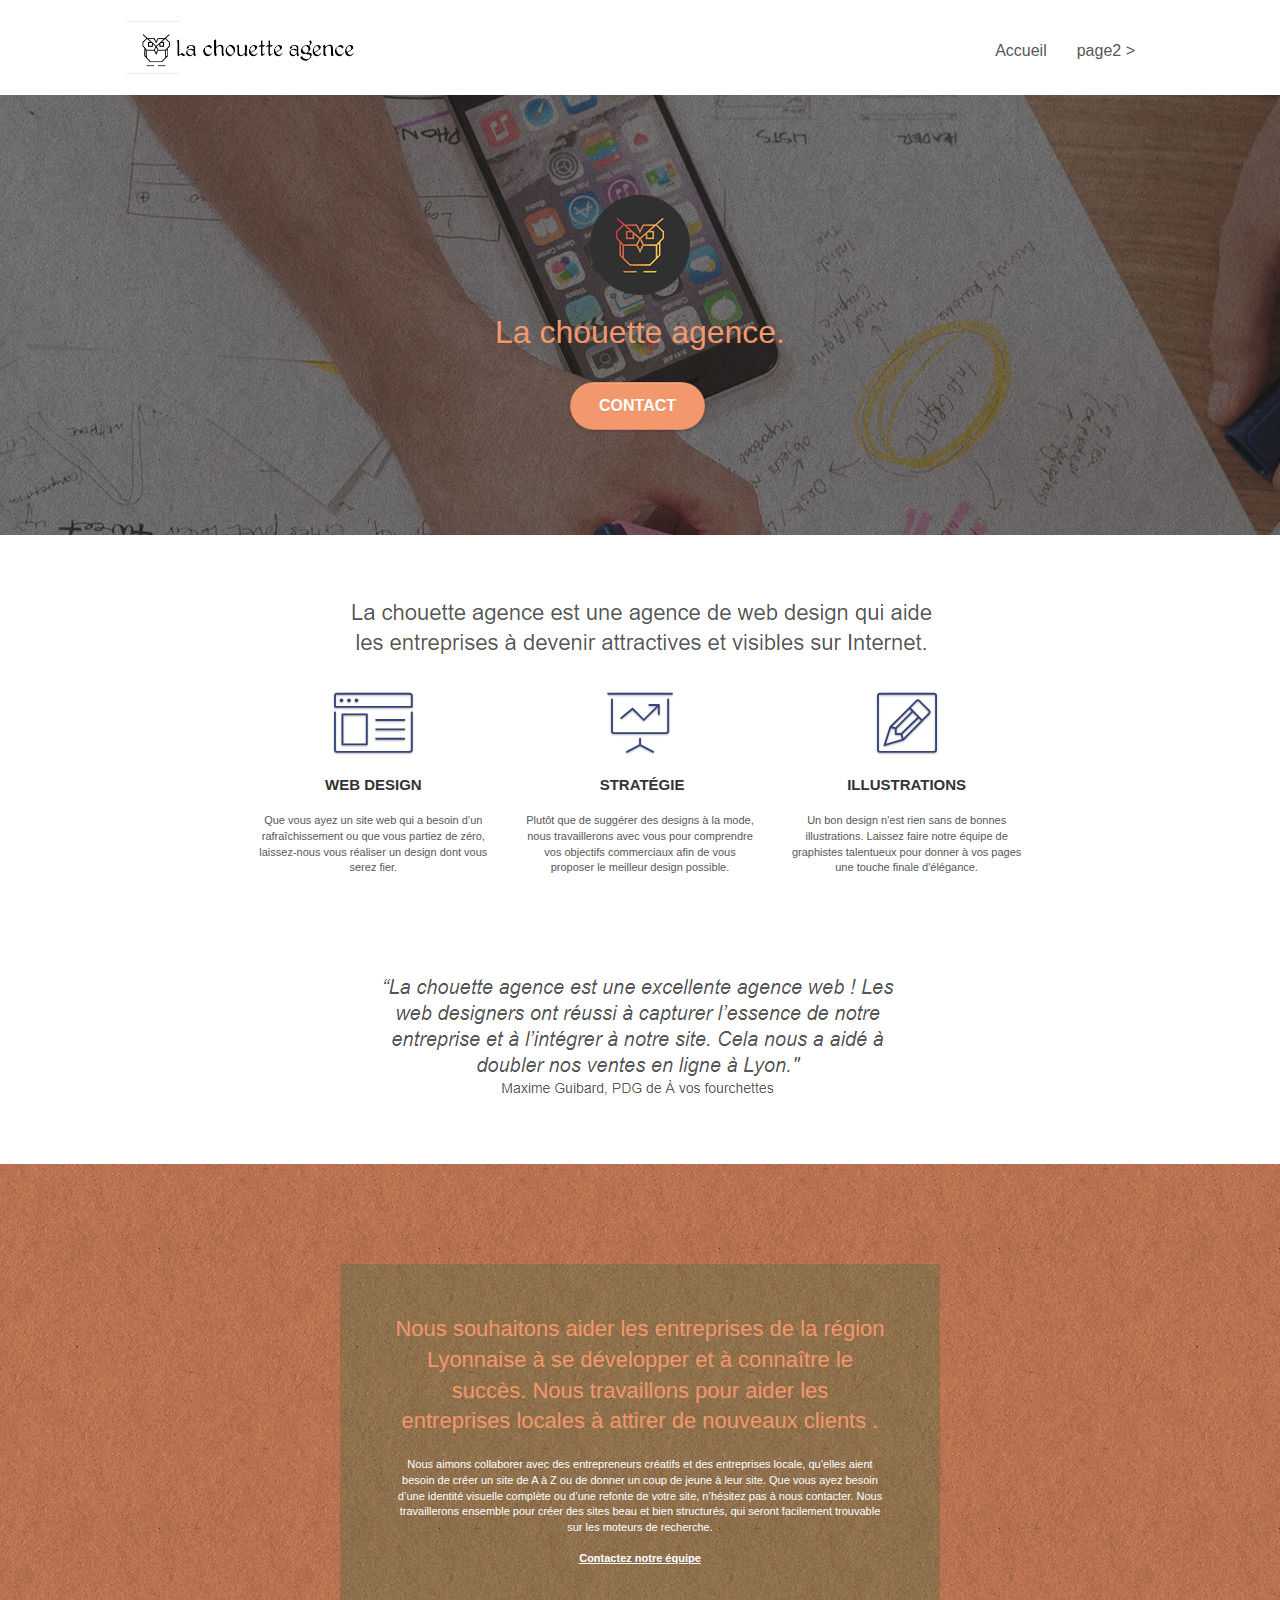
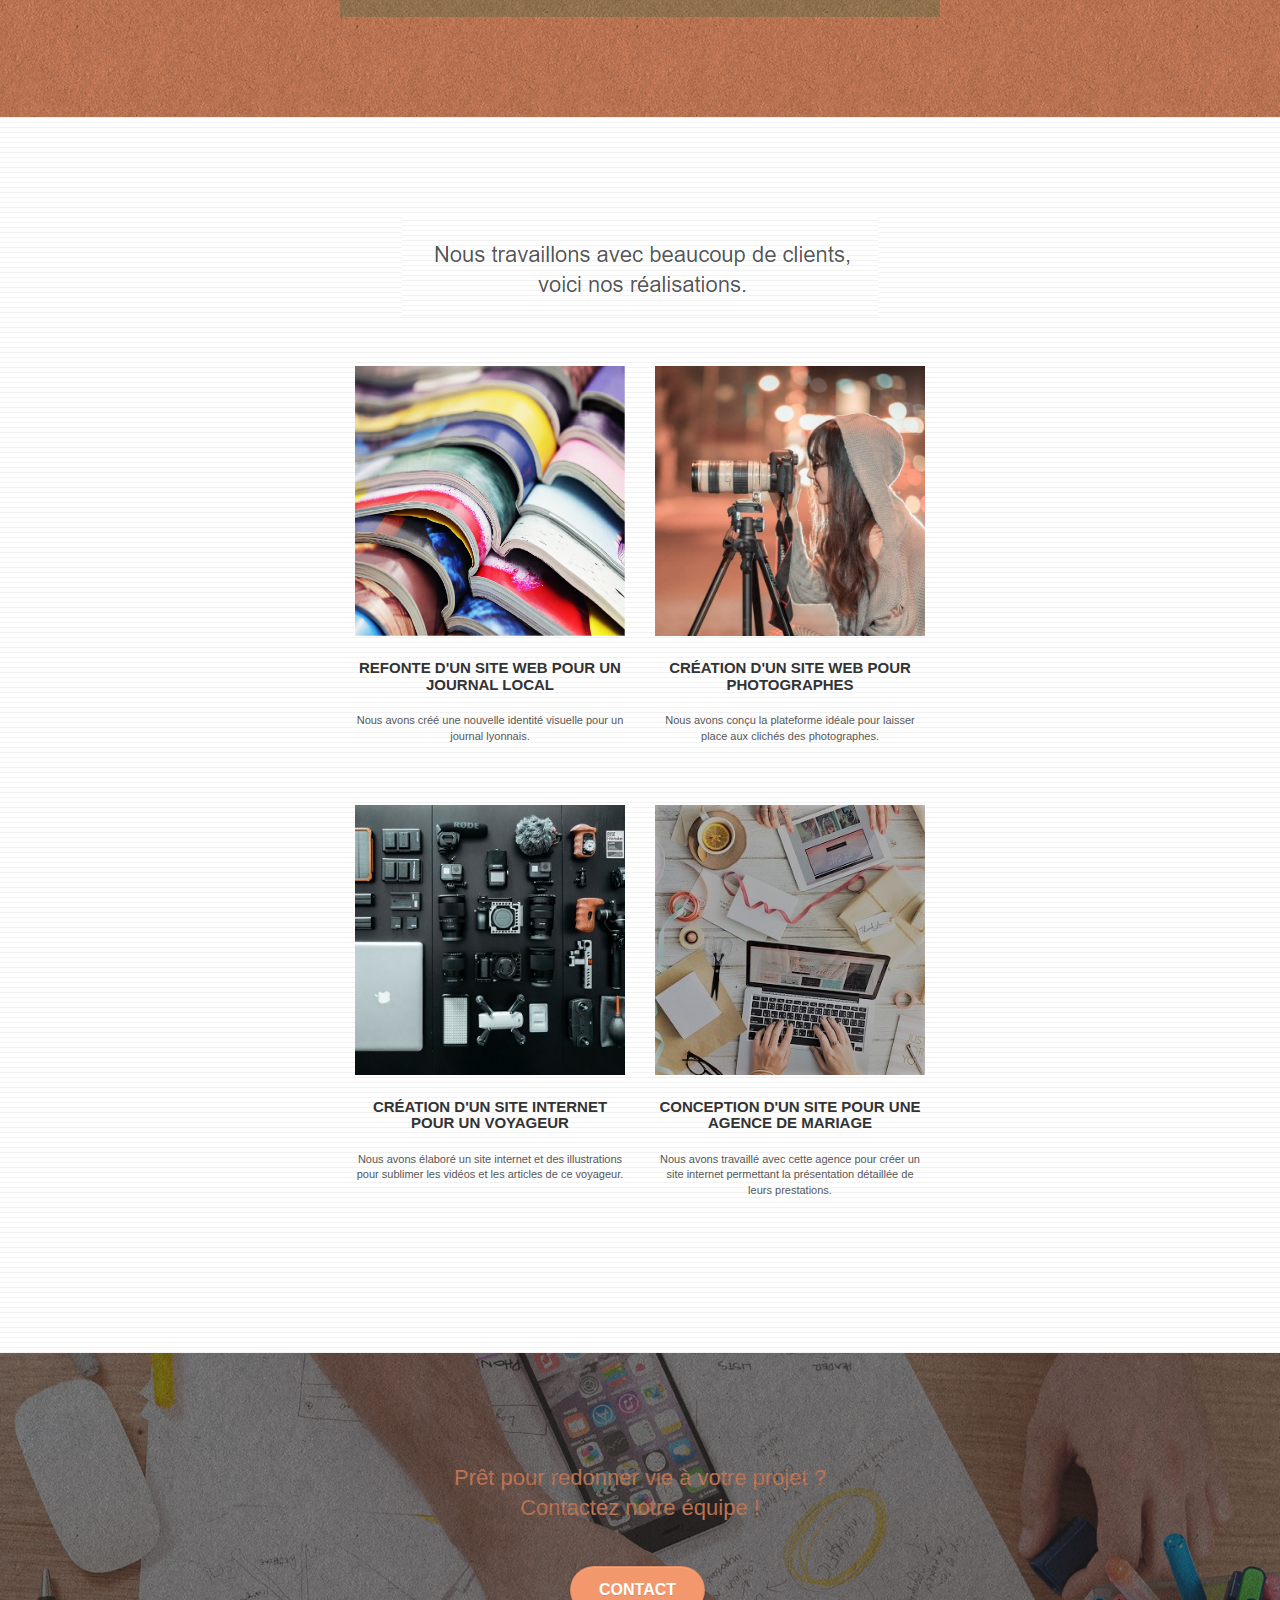
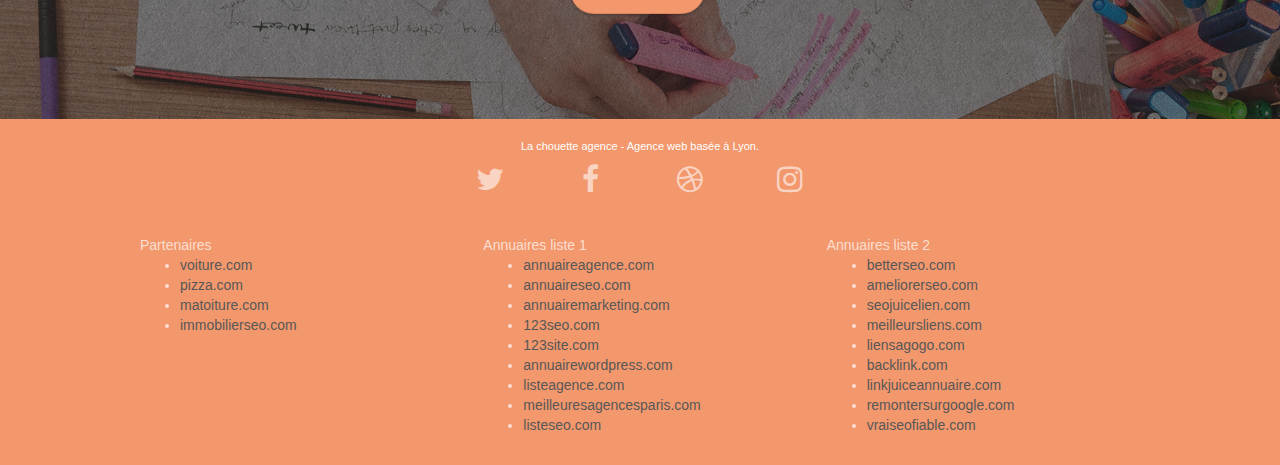
==== index.html @ 4c559cbc "ajout fichiers originaux site" ====
<!doctype html>
<html lang="Default">
<head>
    <meta charset="utf-8">
    <meta name="keywords" content="seo, google, site web, site internet, agence design paris, agence design, agence design,agence design,agence design,agence design,agence design,agence design,agence design,agence design">
    <meta name="description" content="">
    <meta name="viewport" content="width=device-width, initial-scale=1.0, viewport-fit=cover">
    <link rel="shortcut icon" type="image/png" href="favicon.jpg">
    
	<link rel="stylesheet" type="text/css" href="./css/bootstrap.css">
	<link rel="stylesheet" type="text/css" href="style.css">
	<link rel="stylesheet" type="text/css" href="./css/font-awesome.css">
	<link rel="stylesheet" type="text/css" href="./css/et-line.css">
	
    
	<script src="./js/jquery-2.1.0.js"></script>
	<script src="./js/bootstrap.js"></script>
	<script src="./js/blocs.js"></script>
	<script src="./js/jquery.touchSwipe.js" defer></script>
	<script src="./js/gmaps.js"></script>

    <title>.</title>

    
<!-- Analytics -->
 
<!-- Analytics END -->
    
</head>
<body>
<!-- Principal conteneur -->
<div class="page-container">
    
<!-- bloc-0 -->
<div class="bloc bgc-white l-bloc " id="bloc-0">
	<div class="container bloc-sm">

		<nav class="navbar row">
			<div class="navbar-header">
				<div class="keywords" style="color:#cccccc;font-size:1px;">Agence web à paris, stratégie web, web design, illustrations, design de site web, site web, web, internet, site internet, site</div>
				<a class="navbar-brand" href="index.html"><img src="img/la-chouette-agence.png" alt="paris web design logo agence web meilleure agence" height="40" /></a>
				<div class="keywords" style="color:#cccccc;font-size:1px;">Agence web à paris, stratégie web, web design, illustrations, design de site web, site web, web, internet, site internet, site</div>
				<button id="nav-toggle" type="button" class="ui-navbar-toggle navbar-toggle" data-toggle="collapse" data-target=".navbar-1">
					<span class="sr-only">Toggle navigation</span><span class="icon-bar"></span><span class="icon-bar"></span><span class="icon-bar"></span>
				</button>
			</div>
			<div class="collapse navbar-collapse navbar-1 special-dropdown-nav">
				<ul class="site-navigation nav navbar-nav">
					<li>
						<a href="index.html">Accueil</a>
					</li>
					<li>
					</li>
					<li>
						<a href="page2.html">page2 &gt;</a>
					</li>
				</ul>
			</div>
		</nav>
	</div>
</div>
<!-- bloc-0 END -->

<!-- bloc-1-presentation -->
<div class="bloc bgc-dark-slate-blue bg-banniere d-bloc bg-t-edge bloc-bg-texture texture-paper b-parallax" id="bloc-1-hero">
	<div class="container bloc-lg">
		<div class="row tight-width-whitespace">
			<div class="col-sm-12">
				<img src="img/logo.png" class="center-block image-resize-mode" width="100" alt="La chouette agence, agence web paris, création logo paris" />
				<h1 class="text-center hero-bloc-text tc-white ">
					La chouette agence.
				</h1>
				<div class="text-center">
					<a href="page2.html" class="btn btn-lg btn-clean btn-rd cta-hero btn-atomic-tangerine" id="cta-hero">Contact</a>
				</div>
			</div>
		</div>
	</div>
</div>
<!-- bloc-1-presentation END -->

<!-- bloc-2-services -->
<div class="bloc bgc-white l-bloc" id="bloc-2-services">
	<div class="container bloc-md">
		<div class="row">
			<div class="col-sm-12 text-center">
				<img alt="agence web, agence web paris, web design paris, stratégie web" src="img/title.png" />
			</div>
		</div>
		<div class="row voffset-lg med-width-whitespace">
			<div class="col-sm-4">
				<div class="text-center">
					<span class="et-icon-browser sm-shadow icon-dark-slate-blue icons icon-lg"></span>
				</div>
				<h3 class="mg-md text-center">
					Web design
				</h3>
				<p class="text-center ">
					Que vous ayez un site web qui a besoin d&rsquo;un rafraîchissement ou que vous partiez de zéro, laissez-nous vous réaliser un design dont vous serez fier.
				</p>
			</div>
			<div class="col-sm-4">
				<div class="text-center">
					<span class="et-icon-presentation sm-shadow icon-dark-slate-blue icons icon-lg"></span>
				</div>
				<h3 class="mg-md text-center">
					&nbsp;Stratégie
				</h3>
				<p class="text-center ">
					Plutôt que de suggérer des designs à la mode, nous travaillerons avec vous pour comprendre vos objectifs commerciaux afin de vous proposer le meilleur design possible.<br>
				</p>
			</div>
			<div class="col-sm-4">
				<div class="text-center">
					<span class="et-icon-edit sm-shadow icon-dark-slate-blue icons icon-lg"></span>
				</div>
				<h3 class="mg-md text-center">
					Illustrations
				</h3>
				<p class="text-center ">
					Un bon design n'est rien sans de bonnes illustrations. Laissez faire notre équipe de graphistes talentueux pour donner à vos pages une touche finale d'élégance.
				</p>
			</div>
		</div>
		<div class="row voffset-lg voffset">
			<div class="col-xs-12 col-md-8 col-md-offset-2 text-center">
				<img alt="agence web, agence web paris, web design paris, stratégie web" src="img/citation.png" />

			</div>
		</div>
	</div>
</div>
<!-- bloc-2-services END -->

<!-- bloc-3-what-i-do -->
<div class="bloc tc-white bgc-atomic-tangerine bg-presentation d-bloc bloc-bg-texture texture-paper b-parallax" id="bloc-3-what-i-do">
	<div class="container bloc-lg">
		<div class="row tight-width-whitespace black-background">
			<div class="col-sm-12">
				<h2 class="mg-md text-center tc-white">
					Nous souhaitons aider les entreprises de la région Lyonnaise à se développer et à connaître le succès. Nous travaillons pour aider les entreprises locales à attirer de nouveaux clients .<br>
				</h2>
				<p class="text-center white">
					Nous aimons collaborer avec des entrepreneurs créatifs et des entreprises locale, qu’elles aient besoin de créer un site de A à Z ou de donner un coup de jeune à leur site. Que vous ayez besoin d’une identité visuelle complète ou d’une refonte de votre site, n’hésitez pas à nous contacter. Nous travaillerons ensemble pour créer des sites beau et bien structurés, qui seront facilement trouvable sur les moteurs de recherche. <br><br><a class="ltc-white bold-link" href="page2.html">Contactez notre équipe</a><br>
				</p>
			</div>
		</div>
	</div>
</div>
<!-- bloc-3-what-i-do END -->

<!-- bloc-4-portfolio -->
<div class="bloc bgc-white bg-lines-h2-bg bg-repeat l-bloc" id="bloc-4-portfolio">
	<div class="container bloc-lg">
		<div class="row">
			<div class="col-sm-12 text-center">
				<img alt="agence web, agence web paris, web design paris, stratégie web" src="img/title2.png" />
			</div>
		</div>
		<div class="row tight-width-whitespace portfolio-row">
			<div class="col-sm-6">
				<a href="#" data-lightbox="img/1.jpg" data-gallery-id="gallery-1" data-caption="Refonte d'un site web pour un journal local" data-frame="snapshot-lb"><img src="img/1.jpg" alt="paris web design logo agence web meilleure agence et refonte site web journal" class="img-responsive portfolio-thumb" /></a>
				<h3 class="mg-md text-center">
					Refonte d'un site web pour un journal local
				</h3>
				<p class="text-center">
					Nous avons créé une nouvelle identité visuelle pour un journal lyonnais.
				</p>
			</div>
			<div class="col-sm-6">
				<a href="#" data-lightbox="img/2.jpg" data-gallery-id="gallery-1" data-caption="Création d'un site web pour photographes" data-frame="snapshot-lb"><img src="img/2.jpg" class="img-responsive portfolio-thumb" alt="paris web design logo agence web meilleure agence, Création d'un site web pour photographes" /></a>
				<h3 class="mg-md text-center">
					Création d'un site web pour photographes
				</h3>
				<p class="text-center">
					Nous avons conçu la plateforme idéale pour laisser place aux clichés des photographes.
				</p>
			</div>
		</div>
		<div class="row tight-width-whitespace portfolio-row">
			<div class="col-sm-6">
				<a href="#" data-lightbox="img/3.bmp" data-gallery-id="gallery-1" data-caption="Création d'un site internet pour un voyageur" data-frame="snapshot-lb"><img src="img/3.bmp" class="img-responsive portfolio-thumb" alt="paris web design logo agence web meilleure agence, Création d'un site web pour voyageur"/></a>
				<h3 class="mg-md text-center">
					Création d'un site internet pour un voyageur
				</h3>
				<p class="text-center">
					Nous avons élaboré un site internet et des illustrations pour sublimer les vidéos et les articles de ce voyageur.
				</p>
			</div>
			<div class="col-sm-6">
				<a href="#" data-lightbox="img/4.bmp" data-gallery-id="gallery-1" data-caption="Conception d'un site pour une agence de mariage" data-frame="snapshot-lb"><img src="img/4.bmp" class="img-responsive portfolio-thumb" alt="paris web design logo agence web meilleure agence, Création d'un site web pour agence de mariage" /></a>
				<h3 class="mg-md text-center">
					Conception d'un site pour une agence de mariage
				</h3>
				<p class="text-center">
					Nous avons travaillé avec cette agence pour créer un site internet permettant la présentation détaillée de leurs prestations.
				</p>
			</div>
		</div>
	</div>
</div>
<!-- bloc-4-portfolio END -->

<!-- bloc-5-cta -->
<div class="bloc bgc-dark-slate-blue bg-banniere d-bloc bloc-bg-texture texture-paper" id="bloc-5-cta">
	<div class="container bloc-lg">
		<div class="row">
			<h2 class="mg-md text-center tc-white">
				Prêt pour redonner vie à votre projet ?<br>Contactez notre équipe !
			</h2>
			<div class="col-sm-12 text-center">
				<a href="page2.html" class="btn btn-atomic-tangerine btn-clean btn-rd btn-lg cta-hero">Contact</a>
			</div>
		</div>
	</div>
</div>
<!-- bloc-5-cta END -->

<!-- Footer - bloc-8 -->
<div class="bloc bgc-atomic-tangerine d-bloc" id="bloc-8">
	<div class="container bloc-sm">
		<div class="row">
			<div class="col-sm-12">
				<p class="text-center white">
					La chouette agence - Agence web basée à Lyon.<br>
				</p>
				<div class="row row-no-gutters social">
					<div class="col-sm-3">
						<div class="text-center">
							<a class="social" href="index.html"><span class="fa fa-twitter icon-md"></span></a>
						</div>
					</div>
					<div class="col-sm-3">
						<div class="text-center">
							<a class="social" href="index.html"><span class="fa fa-facebook icon-md"></span></a>
						</div>
					</div>
					<div class="col-sm-3">
						<div class="text-center">
							<a class="social" href="index.html"><span class="fa fa-dribbble icon-md"></span></a>
						</div>
					</div>
					<div class="col-sm-3">
						<div class="text-center">
							<a class="social" href="index.html"><span class="fa fa-instagram icon-md"></span></a>
						</div>
					</div>
					<div class="keywords" style="color:#F3976C;">Agence web à paris, stratégie web, web design, illustrations, design de site web, site web, web, internet, site internet, site</div>
				</div>
				<div class="row">
					<div class="col-sm-4">
						Partenaires
							<ul>
								<li><a href="voiture.com">voiture.com</a></li>
								<li><a href="pizza.com">pizza.com</a></li>
								<li><a href="matoiture.com">matoiture.com</a></li>
								<li><a href="immobilierseo.com">immobilierseo.com</a></li>
							</ul>		
					</div>
					<div class="col-sm-4">
						Annuaires liste 1
						<ul>
							<li><a href="annuaireagence.com">annuaireagence.com</a></li>
							<li><a href="annuaireseo.com">annuaireseo.com</a></li>
							<li><a href="annuairemarketing.com">annuairemarketing.com</a></li>
							<li><a href="123seoture.com">123seo.com</a></li>
							<li><a href="123site.com">123site.com</a></li>
							<li><a href="annuairewordpress.com">annuairewordpress.com</a></li>
							<li><a href="listeagence.com">listeagence.com</a></li>
							<li><a href="meilleuresagencesparis.com">meilleuresagencesparis.com</a></li>
							<li><a href="listeseo.com">listeseo.com</a></li>
						</ul>
					</div>
					<div class="col-sm-4">
						Annuaires liste 2
						<ul>
							<li><a href="betterseo.com">betterseo.com</a></li>
							<li><a href="ameliorerseo.com">ameliorerseo.com</a></li>
							<li><a href="seojuicelien.com">seojuicelien.com</a></li>
							<li><a href="meilleursliens.com">meilleursliens.com</a></li>
							<li><a href="liensagogo.com">liensagogo.com</a></li>
							<li><a href="backlink.com">backlink.com</a></li>
							<li><a href="linkjuiceannuaire.com">linkjuiceannuaire.com</a></li>
							<li><a href="remontersurgoogle.com">remontersurgoogle.com</a></li>
							<li><a href="vraiseofiable.com">vraiseofiable.com</a></li>
						</ul>
					</div>
				</div>
			</div>
		</div>
	</div>
</div>
<!-- Footer - bloc-8 END -->

</div>
<!-- Principal conteneur END -->
    

</body>
</html>
---- style.css ----
body {
    margin: 0;
    padding: 0;
    background: #FFF;
    overflow-x: hidden;
    -webkit-font-smoothing: antialiased;
    -moz-osx-font-smoothing: grayscale;
}

a,
button {
    transition: all .3s ease-in-out;
    outline: none!important;
}

a:hover {
    text-decoration: none;
    cursor: pointer;
}

#page-loading-blocs-notifaction {
    position: fixed;
    top: 0;
    bottom: 0;
    width: 100%;
    z-index: 100000;
    background: #FFFFFF url("img/pageload-spinner.gif") no-repeat center center;
}

.bloc {
    width: 100%;
    clear: both;
    background: 50% 50% no-repeat;
    padding: 0 50px;
    -webkit-background-size: cover;
    -moz-background-size: cover;
    -o-background-size: cover;
    background-size: cover;
    position: relative;
}

.bloc .container {
    padding-left: 0;
    padding-right: 0;
}

.bloc-lg {
    padding: 100px 50px;
}

.bloc-md {
    padding: 50px;
}

.bloc-sm {
    padding: 20px 50px;
}

.bg-center,
.bg-l-edge,
.bg-r-edge,
.bg-t-edge,
.bg-b-edge,
.bg-tl-edge,
.bg-bl-edge,
.bg-tr-edge,
.bg-br-edge,
.bg-repeat {
    -webkit-background-size: auto!important;
    -moz-background-size: auto!important;
    -o-background-size: auto!important;
    background-size: auto!important;
}

.bg-repeat {
    background: repeat;
}

.bg-t-edge {
    background: top no-repeat;
}

.bloc-bg-texture::before {
    content: "";
    background-size: 2px 2px;
    position: absolute;
    top: 0;
    bottom: 0;
    left: 0;
    right: 0;
}

.texture-paper::before {
    background: url("img/texture-paper.png");
    background-size: 280px 280px;
}

.b-parallax {
    background-attachment: fixed;
}

.d-bloc {
    color: rgba(255, 255, 255, .7);
}

.d-bloc button:hover {
    color: rgba(255, 255, 255, .9);
}

.d-bloc .icon-round,
.d-bloc .icon-square,
.d-bloc .icon-rounded,
.d-bloc .icon-semi-rounded-a,
.d-bloc .icon-semi-rounded-b {
    border-color: rgba(255, 255, 255, .9);
}

.d-bloc .divider-h span {
    border-color: rgba(255, 255, 255, .2);
}

.d-bloc .a-btn,
.d-bloc .navbar a,
.d-bloc .navbar-brand,
.d-bloc a .icon-sm,
.d-bloc a .icon-md,
.d-bloc a .icon-lg,
.d-bloc a .icon-xl,
.d-bloc h1 a,
.d-bloc h2 a,
.d-bloc h3 a,
.d-bloc h4 a,
.d-bloc h5 a,
.d-bloc h6 a,
.d-bloc p a {
    color: rgba(255, 255, 255, .6);
}

.d-bloc .a-btn:hover,
.d-bloc .navbar a:hover,
.d-bloc .navbar-brand:hover,
.d-bloc a:hover .icon-sm,
.d-bloc a:hover .icon-md,
.d-bloc a:hover .icon-lg,
.d-bloc a:hover .icon-xl,
.d-bloc h1 a:hover,
.d-bloc h2 a:hover,
.d-bloc h3 a:hover,
.d-bloc h4 a:hover,
.d-bloc h5 a:hover,
.d-bloc h6 a:hover,
.d-bloc p a:hover {
    color: rgba(255, 255, 255, 1);
}

.d-bloc .navbar-toggle .icon-bar {
    background: rgba(255, 255, 255, 1);
}

.d-bloc .btn-wire,
.d-bloc .btn-wire:hover {
    color: rgba(255, 255, 255, 1);
    border-color: rgba(255, 255, 255, 1);
}

.d-bloc .panel {
    color: rgba(0, 0, 0, .5);
}

.d-bloc .panel button:hover {
    color: rgba(0, 0, 0, .7);
}

.d-bloc .panel icon {
    border-color: rgba(0, 0, 0, .7);
}

.d-bloc .panel .divider-h span {
    border-color: rgba(0, 0, 0, .1);
}

.d-bloc .panel .a-btn {
    color: rgba(0, 0, 0, .6);
}

.d-bloc .panel .a-btn:hover {
    color: rgba(0, 0, 0, 1);
}

.d-bloc .panel .btn-wire,
.d-bloc .panel .btn-wire:hover {
    color: rgba(0, 0, 0, .7);
    border-color: rgba(0, 0, 0, .3);
}

.d-bloc .panel,
.l-bloc {
    color: rgba(0, 0, 0, .5);
}

.d-bloc .panel button:hover,
.l-bloc button:hover {
    color: rgba(0, 0, 0, .7);
}

.l-bloc .icon-round,
.l-bloc .icon-square,
.l-bloc .icon-rounded,
.l-bloc .icon-semi-rounded-a,
.l-bloc .icon-semi-rounded-b {
    border-color: rgba(0, 0, 0, .7);
}

.d-bloc .panel .divider-h span,
.l-bloc .divider-h span {
    border-color: rgba(0, 0, 0, .1);
}

.d-bloc .panel .a-btn,
.l-bloc .a-btn,
.l-bloc .navbar a,
.l-bloc .navbar-brand,
.l-bloc a .icon-sm,
.l-bloc a .icon-md,
.l-bloc a .icon-lg,
.l-bloc a .icon-xl,
.l-bloc h1 a,
.l-bloc h2 a,
.l-bloc h3 a,
.l-bloc h4 a,
.l-bloc h5 a,
.l-bloc h6 a,
.l-bloc p a {
    color: rgba(0, 0, 0, .6);
}

.d-bloc .panel .a-btn:hover,
.l-bloc .a-btn:hover,
.l-bloc .navbar a:hover,
.l-bloc .navbar-brand:hover,
.l-bloc a:hover .icon-sm,
.l-bloc a:hover .icon-md,
.l-bloc a:hover .icon-lg,
.l-bloc a:hover .icon-xl,
.l-bloc h1 a:hover,
.l-bloc h2 a:hover,
.l-bloc h3 a:hover,
.l-bloc h4 a:hover,
.l-bloc h5 a:hover,
.l-bloc h6 a:hover,
.l-bloc p a:hover {
    color: rgba(0, 0, 0, 1);
}

.l-bloc .navbar-toggle .icon-bar {
    color: rgba(0, 0, 0, .6);
}

.d-bloc .panel .btn-wire,
.d-bloc .panel .btn-wire:hover,
.l-bloc .btn-wire,
.l-bloc .btn-wire:hover {
    color: rgba(0, 0, 0, .7);
    border-color: rgba(0, 0, 0, .3);
}

.voffset {
    margin-top: 30px;
}

.voffset-lg {
    margin-top: 80px;
}

.row-no-gutters {
    margin-right: 0;
    margin-left: 0;
}

.row.row-no-gutters > [class^="col-"],
.row.row-no-gutters > [class*=" col-"] {
    padding-right: 0;
    padding-left: 0;
}

#bloc-1-hero h1 {
    font-size: 32px;
}

.navbar {
    margin-bottom: 0;
    z-index: 1;
}

.navbar-brand {
    height: auto;
    padding: 3px 15px;
    font-size: 25px;
    font-weight: normal;
    font-weight: 600;
    line-height: 44px;
}

.navbar-brand img {
    max-height: 200px;
    margin: 0 5px 0 0;
    display: inline;
}

.navbar-brand img[src$=svg] {
    min-width: 100px;
}

.nav-center .navbar-brand img {
    margin: 0;
}

.navbar .nav {
    padding-top: 2px;
    margin-right: -16px;
    float: right;
    z-index: 1;
}

.nav > li {
    float: left;
    margin-top: 4px;
    font-size: 16px;
}

.navbar-nav .open .dropdown-menu > li > a {
    text-align: inherit;
}

.nav > li a:hover,
.nav > li a:focus {
    background: transparent;
}

.navbar-toggle {
    margin: 10px 10px 0 0;
    border: 0px;
}

.navbar-toggle:hover {
    background: transparent!important;
}

.navbar-toggle .icon-bar {
    background-color: rgba(0, 0, 0, .5);
    width: 26px;
}

.nav-invert .navbar .nav {
    float: left;
}

.nav-invert .navbar-header,
.nav-invert .navbar-brand {
    float: right;
    position: relative;
    z-index: 2;
}

@media (min-width: 768px) {
    .site-navigation {
        position: absolute;
        top: 50%;
        right: 20px;
        transform: translate(0, -50%);
        -webkit-transform: translateY(-50%);
    }
    .nav > li .dropdown-menu a,
    .nav > li .dropdown-menu a:hover {
        color: #484848;
    }
    .nav-invert .site-navigation {
        left: 0;
        right: 0;
    }
    .nav-center {
        text-align: center;
    }
    .nav-center .navbar-header {
        width: 100%;
    }
    .nav-center .navbar-header,
    .nav-center .navbar-brand,
    .nav-center .nav > li {
        float: none;
        display: inline-block;
    }
    .nav-center .site-navigation {
        position: relative;
        width: 100%;
        right: 0;
        margin-right: 0px;
        margin-top: 20px;
    }
    .nav-center.mini-nav .navbar-toggle {
        float: none;
        margin: 10px auto 0;
    }
}

.nav > li > .dropdown a {
    background: none!important;
    display: block;
    padding: 14px 15px;
}

nav .caret {
    margin: 0 5px;
}

.dropdown-menu .dropdown-menu {
    top: -8px;
    left: 100%;
}

.dropdown-menu .dropmenu-flow-right {
    top: 100%;
    left: 0;
    margin-left: -1px;
    border-top-left-radius: 0;
    border-top-right-radius: 0;
}

.dropdown-menu .dropdown span {
    border: 4px solid black;
    border-top-color: transparent;
    border-right-color: transparent;
    border-bottom-color: transparent;
    margin: 6px -5px 0 0!important;
    float: right;
}

.mg-md {
    margin-top: 10px;
    margin-bottom: 20px;
}

.mg-lg {
    margin-top: 10px;
    margin-bottom: 40px;
}

.btn {
    margin: 0 5px 5px 0;
}

.btn.pull-right {
    margin: 0 0 5px 5px;
}

.btn-d,
.btn-d:hover,
.btn-d:focus {
    color: #FFF;
    background: rgba(0, 0, 0, .3);
}

button {
    outline: none!important;
}

.btn-rd {
    border-radius: 40px;
}

.btn-clean {
    border: 1px solid rgba(0, 0, 0, .08);
    border-bottom-color: rgba(0, 0, 0, .1);
    text-shadow: 0 1px 0 rgba(0, 0, 1, .1);
    box-shadow: 0 1px 3px rgba(0, 0, 1, .25), inset 0 1px 0 0 rgba(255, 255, 255, .15);
}

.icon-md {
    font-size: 30px!important;
}

.icon-lg {
    font-size: 60px!important;
}

.sm-shadow {
    text-shadow: 0 1px 2px rgba(0, 0, 0, .3);
}

.panel-sq,
.panel-sq .panel-heading,
.panel-sq .panel-footer {
    border-radius: 0;
}

.panel-rd {
    border-radius: 30px;
}

.panel-rd .panel-heading {
    border-radius: 29px 29px 0 0;
}

.panel-rd .panel-footer {
    border-radius: 0 0 29px 29px;
}

.form-control {
    border-color: rgba(0, 0, 0, .1);
    box-shadow: none;
}

.scrollToTop {
    width: 40px;
    height: 40px;
    position: fixed;
    bottom: 20px;
    right: 20px;
    opacity: 0;
    z-index: 500;
    transition: all .3s ease-in-out;
}

.scrollToTop span {
    margin-top: 6px;
}

.showScrollTop {
    font-size: 14px;
    opacity: 1;
}

a[data-lightbox] {
    position: relative;
    display: block;
    text-align: center;
}

a[data-lightbox]:hover::before {
    content: "+";
    font-family: "HelveticaNeue-Light", "Helvetica Neue Light", "Helvetica Neue", Helvetica, Arial;
    font-size: 32px;
    width: 50px;
    height: 50px;
    margin-left: -25px;
    border-radius: 50%;
    background: rgba(0, 0, 0, .6);
    color: #FFF;
    font-weight: 100;
    z-index: 1;
    position: absolute;
    top: 50%;
    transform: translateY(-50%);
    -webkit-transform: translateY(-50%);
}

a[data-lightbox]:hover img {
    opacity: 0.6;
    -webkit-animation-fill-mode: none;
    animation-fill-mode: none;
}

#lightbox-modal {
    display: flex;
    align-items: center;
}

#lightbox-modal .modal-dialog {
    width: 90%;
    max-width: 900px;
    margin: 0 auto 0;
}

#lightbox-modal .modal-dialog img {
    max-height: 90vh;
    margin: 0 auto;
}

.lightbox-caption {
    padding: 20px;
    color: #FFF;
    background: rgba(0, 0, 0, .5);
    position: absolute;
    left: 15px;
    right: 15px;
    bottom: 5px;
}

.close-lightbox {
    color: #FFF;
    font-size: 30px;
    position: absolute;
    top: 20px;
    right: 20px;
    z-index: 20;
    background: rgba(0, 0, 0, .5);
    border: none;
    line-height: 30px;
    padding: 0 9px 5px;
    opacity: 0.3;
}

.close-lightbox:hover,
.next-lightbox:hover,
.prev-lightbox:hover {
    opacity: 1.0;
    color: #FFF;
}

.next-lightbox,
.prev-lightbox {
    font-size: 20px;
    color: rgba(255, 255, 255, .9);
    background: rgba(0, 0, 0, .5);
    transition: all .2s ease-in-out;
    position: absolute;
    top: 45%;
    z-index: 1;
    opacity: 0.4;
}

.next-lightbox {
    padding: 6px 8px 1px 13px;
    right: 25px;
}

.prev-lightbox {
    padding: 6px 13px 1px 10px;
    left: 25px;
}

.snapshot-lb .modal-body {
    padding-bottom: 45px;
}

.snapshot-lb .lightbox-caption {
    padding: 0;
    color: rgba(0, 0, 0, .5);
    background: none;
}

h1,
h2,
h3,
h4,
h5,
h6,
p,
label,
.btn,
a {
    font-family: "helvetica";
    font-weight: 400;
    color: #575757!important;
}

.container {
    max-width: 1000px;
}

.hero-bloc-text {
    font-size: 38px;
}

.hero-bloc-text-sub {
    font-size: 36px;
}

.statement-bloc-text {
    line-height: 26px;
    font-style: italic;
    font-size: 20px;
    text-align: center;
    font-weight: lighter;
    max-width: 520px;
    margin: auto auto auto auto;
}

p {
    font-size: 11px;
}

.tight-width-whitespace {
    max-width: 600px;
    margin: auto auto auto auto;
}

.h1 {
    font-size: 20px;
    font-family: "Open Sans";
}

.cta-hero {
    margin-top: 22px;
    color: #FFFFFF!important;
    text-transform: uppercase;
    padding: 12px 28px 12px 28px;
    font-size: 16px;
    font-weight: 700;
}

.social {
    max-width: 400px;
    margin: auto auto auto auto;
}

h2 {
    font-size: 22px;
    line-height: 1.4em;
}

h3 {
    font-size: 15px;
    text-transform: uppercase;
    font-weight: 700;
    color: #333333!important;
}

.med-width-whitespace {
    max-width: 800px;
    margin: auto auto auto auto;
    box-shadow: 0px 0px 0px #000000;
}

h1 {
    color: #333333!important;
}

h4 {
    color: #333333!important;
}

.icons {
    margin-bottom: 14px;
    margin-top: 24px;
}

.white {
    color: #FFFFFF!important;
}

.portfolio-thumb {
    margin-bottom: 24px;
}

.portfolio-row {
    margin-bottom: 44px;
    margin-top: 50px;
}

.avatar {
    box-shadow: 0px 4px 9px rgba(0, 0, 0, 0.3);
}

.black-background {
    background-color: rgba(165, 147, 99, 0.7);
    padding: 40px 40px 40px 40px;
}

.bold-link {
    font-weight: 900;
    text-decoration: underline!important;
}

.bgc-white {
    background-color: #FFFFFF;
}

.bgc-dark-slate-blue {
    background-color: #364577;
}

.bgc-atomic-tangerine {
    background-color: #F3976C;
}

.tc-white {
    color: #F3976C!important;
}

.btn-atomic-tangerine {
    background: #F3976C;
    color: #FFFFFF!important;
}

.btn-atomic-tangerine:hover {
    background: #c27956!important;
    color: #FFFFFF!important;
}

.ltc-white {
    color: #FFFFFF!important;
}

.ltc-white:hover {
    color: #cccccc!important;
}

.ltc-atomic-tangerine {
    color: #F3976C!important;
}

.ltc-atomic-tangerine:hover {
    color: #c27956!important;
}

.icon-dark-slate-blue {
    color: #364577!important;
    border-color: #364577!important;
}

.bg-dots-bg {
    background-image: url("img/dots-bg.png");
}

.bg-lines-h2-bg {
    background-image: url("img/lines-h2-bg.png");
}

.bg-banniere {
    background-image: url("img/la-chouette-agence-banniere.jpg");
}

.bg-presentation {
    background-image: url("img/image-de-presentation.bmp");
}

@media (max-width: 1024px) {
    .bloc {
        padding-left: 20px;
        padding-right: 20px;
    }
    .bloc.full-width-bloc,
    .bloc-tile-2.full-width-bloc .container,
    .bloc-tile-3.full-width-bloc .container,
    .bloc-tile-4.full-width-bloc .container {
        padding-left: 0;
        padding-right: 0;
    }
}

@media (max-width: 992px) and (min-width: 768px) {
    .navbar .nav {
        max-width: 80%
    }
    .nav-center.navbar .nav {
        max-width: 100%
    }
}

@media only screen and (min-device-width: 768px) and (max-device-width: 1024px) and (orientation: landscape) {
    .b-parallax {
        background-attachment: scroll;
    }
}

@media only screen and (min-device-width: 1024px) and (max-device-width: 1366px) and (-webkit-min-device-pixel-ratio: 1.5) {
    .b-parallax {
        background-attachment: scroll;
    }
}

@media (max-width: 991px) {
    .container {
        width: 100%;
    }
    .b-parallax {
        background-attachment: scroll;
    }
    .page-container,
    #hero-bloc {
        overflow-x: hidden;
        position: relative;
    }
    .bloc {
        padding-left: constant(safe-area-inset-left);
        padding-right: constant(safe-area-inset-right);
    }
    .bloc-group,
    .bloc-group .bloc {
        display: block;
        width: 100%;
    }
    .bloc-fill-screen .fill-bloc-top-edge,
    .bloc-fill-screen .fill-bloc-bottom-edge {
        padding: 0 20px;
        padding-left: constant(safe-area-inset-left);
        padding-right: constant(safe-area-inset-right);
    }
}

@media (max-width: 767px) {
    .page-container {
        overflow-x: hidden;
        position: relative;
    }
    h1,
    h2,
    h3,
    h4,
    h5,
    h6,
    p,
    #disqus_thread {
        padding-left: 10px!important;
        padding-right: 10px!important;
    }
    .b-parallax {
        background-attachment: scroll;
    }
    .navbar .nav {
        padding-top: 0;
        border-top: 1px solid rgba(0, 0, 0, .2);
        float: none!important;
    }
    .navbar.row {
        margin-left: 0;
        margin-right: 0;
    }
    .site-navigation {
        position: inherit;
        transform: none;
        -webkit-transform: none;
        -ms-transform: none;
    }
    .nav > li {
        margin-top: 0;
        border-bottom: 1px solid rgba(0, 0, 0, .1);
        background: rgba(0, 0, 0, .05);
        text-align: left;
        padding-left: 15px;
        width: 100%;
    }
    .nav > li:hover {
        background: rgba(0, 0, 0, .08);
    }
    .dropdown .dropdown a .caret {
        float: none;
        margin: 5px 0 0 10px!important;
        border: 4px solid black;
        border-bottom-color: transparent;
        border-right-color: transparent;
        border-left-color: transparent;
    }
    #hero-bloc .navbar .nav {
        background: rgba(0, 0, 0, .8);
    }
    #hero-bloc .navbar .nav a {
        color: rgba(255, 255, 255, .6);
    }
    .hero {
        padding: 50px 0;
    }
    .hero-nav {
        left: -1px;
        right: -1px;
    }
    .navbar-collapse {
        padding: 0;
        overflow-x: hidden;
        -webkit-box-shadow: none;
        box-shadow: none;
    }
    .navbar-brand img {
        max-height: 40px;
        width: auto;
    }
    .nav-invert .navbar-header {
        float: none;
        width: 100%;
    }
    .nav-invert .navbar-toggle {
        float: left;
        margin-left: 10px;
    }
    .bloc {
        padding-left: 0;
        padding-right: 0;
    }
    .bloc-xxl,
    .bloc-xl,
    .bloc-lg {
        padding: 40px 0;
    }
    .bloc-sm,
    .bloc-md {
        padding-left: 0;
        padding-right: 0;
    }
    .bloc-tile-2 .container,
    .bloc-tile-3 .container,
    .bloc-tile-4 .container,
    .bloc-fill-screen .fill-bloc-top-edge,
    .bloc-fill-screen .fill-bloc-bottom-edge {
        padding-left: 0;
        padding-right: 0;
    }
    .a-block {
        padding: 0 10px;
    }
    .btn-dwn {
        display: none;
    }
    .voffset {
        margin-top: 5px;
    }
    .voffset-md {
        margin-top: 20px;
    }
    .voffset-lg {
        margin-top: 30px;
    }
    form {
        padding: 5px;
    }
    .close-lightbox {
        display: inline-block;
    }
    .blocsapp-device-iphone5 {
        background-size: 216px 425px;
        padding-top: 60px;
        width: 216px;
        height: 425px;
    }
    .blocsapp-device-iphone5 img {
        width: 180px;
        height: 320px;
    }
}

@media (max-width: 400px) {
    .bloc {
        padding-left: 0;
        padding-right: 0;
    }
}

@media (max-width: 767px) {
    .bloc-mob-center-text {
        text-align: center;
    }
}
---- css/et-line.css ----
@font-face {
    font-family: et-line;
    src: url(../fonts/et-line.eot);
    src: url(../fonts/et-line.eot?#iefix) format('embedded-opentype'), url(../fonts/et-line.woff) format('woff'), url(../fonts/et-line.ttf) format('truetype'), url(../fonts/et-line.svg#et-line) format('svg');
    font-weight: 400;
    font-style: normal
}

.et-icon-adjustments,
.et-icon-alarmclock,
.et-icon-anchor,
.et-icon-aperture,
.et-icon-attachment,
.et-icon-bargraph,
.et-icon-basket,
.et-icon-beaker,
.et-icon-bike,
.et-icon-book-open,
.et-icon-briefcase,
.et-icon-browser,
.et-icon-calendar,
.et-icon-camera,
.et-icon-caution,
.et-icon-chat,
.et-icon-circle-compass,
.et-icon-clipboard,
.et-icon-clock,
.et-icon-cloud,
.et-icon-compass,
.et-icon-desktop,
.et-icon-dial,
.et-icon-document,
.et-icon-documents,
.et-icon-download,
.et-icon-dribbble,
.et-icon-edit,
.et-icon-envelope,
.et-icon-expand,
.et-icon-facebook,
.et-icon-flag,
.et-icon-focus,
.et-icon-gears,
.et-icon-genius,
.et-icon-gift,
.et-icon-global,
.et-icon-globe,
.et-icon-googleplus,
.et-icon-grid,
.et-icon-happy,
.et-icon-hazardous,
.et-icon-heart,
.et-icon-hotairballoon,
.et-icon-hourglass,
.et-icon-key,
.et-icon-laptop,
.et-icon-layers,
.et-icon-lifesaver,
.et-icon-lightbulb,
.et-icon-linegraph,
.et-icon-linkedin,
.et-icon-lock,
.et-icon-magnifying-glass,
.et-icon-map,
.et-icon-map-pin,
.et-icon-megaphone,
.et-icon-mic,
.et-icon-mobile,
.et-icon-newspaper,
.et-icon-notebook,
.et-icon-paintbrush,
.et-icon-paperclip,
.et-icon-pencil,
.et-icon-phone,
.et-icon-picture,
.et-icon-pictures,
.et-icon-piechart,
.et-icon-presentation,
.et-icon-pricetags,
.et-icon-printer,
.et-icon-profile-female,
.et-icon-profile-male,
.et-icon-puzzle,
.et-icon-quote,
.et-icon-recycle,
.et-icon-refresh,
.et-icon-ribbon,
.et-icon-rss,
.et-icon-sad,
.et-icon-scissors,
.et-icon-scope,
.et-icon-search,
.et-icon-shield,
.et-icon-speedometer,
.et-icon-strategy,
.et-icon-streetsign,
.et-icon-tablet,
.et-icon-target,
.et-icon-telescope,
.et-icon-toolbox,
.et-icon-tools,
.et-icon-tools-2,
.et-icon-trophy,
.et-icon-tumblr,
.et-icon-twitter,
.et-icon-upload,
.et-icon-video,
.et-icon-wallet,
.et-icon-wine {
    font-family: et-line;
    speak: none;
    font-style: normal;
    font-weight: 400;
    font-variant: normal;
    text-transform: none;
    line-height: 1;
    -webkit-font-smoothing: antialiased;
    -moz-osx-font-smoothing: grayscale;
    display: inline-block
}

.et-icon-mobile:before {
    content: "\e000"
}

.et-icon-laptop:before {
    content: "\e001"
}

.et-icon-desktop:before {
    content: "\e002"
}

.et-icon-tablet:before {
    content: "\e003"
}

.et-icon-phone:before {
    content: "\e004"
}

.et-icon-document:before {
    content: "\e005"
}

.et-icon-documents:before {
    content: "\e006"
}

.et-icon-search:before {
    content: "\e007"
}

.et-icon-clipboard:before {
    content: "\e008"
}

.et-icon-newspaper:before {
    content: "\e009"
}

.et-icon-notebook:before {
    content: "\e00a"
}

.et-icon-book-open:before {
    content: "\e00b"
}

.et-icon-browser:before {
    content: "\e00c"
}

.et-icon-calendar:before {
    content: "\e00d"
}

.et-icon-presentation:before {
    content: "\e00e"
}

.et-icon-picture:before {
    content: "\e00f"
}

.et-icon-pictures:before {
    content: "\e010"
}

.et-icon-video:before {
    content: "\e011"
}

.et-icon-camera:before {
    content: "\e012"
}

.et-icon-printer:before {
    content: "\e013"
}

.et-icon-toolbox:before {
    content: "\e014"
}

.et-icon-briefcase:before {
    content: "\e015"
}

.et-icon-wallet:before {
    content: "\e016"
}

.et-icon-gift:before {
    content: "\e017"
}

.et-icon-bargraph:before {
    content: "\e018"
}

.et-icon-grid:before {
    content: "\e019"
}

.et-icon-expand:before {
    content: "\e01a"
}

.et-icon-focus:before {
    content: "\e01b"
}

.et-icon-edit:before {
    content: "\e01c"
}

.et-icon-adjustments:before {
    content: "\e01d"
}

.et-icon-ribbon:before {
    content: "\e01e"
}

.et-icon-hourglass:before {
    content: "\e01f"
}

.et-icon-lock:before {
    content: "\e020"
}

.et-icon-megaphone:before {
    content: "\e021"
}

.et-icon-shield:before {
    content: "\e022"
}

.et-icon-trophy:before {
    content: "\e023"
}

.et-icon-flag:before {
    content: "\e024"
}

.et-icon-map:before {
    content: "\e025"
}

.et-icon-puzzle:before {
    content: "\e026"
}

.et-icon-basket:before {
    content: "\e027"
}

.et-icon-envelope:before {
    content: "\e028"
}

.et-icon-streetsign:before {
    content: "\e029"
}

.et-icon-telescope:before {
    content: "\e02a"
}

.et-icon-gears:before {
    content: "\e02b"
}

.et-icon-key:before {
    content: "\e02c"
}

.et-icon-paperclip:before {
    content: "\e02d"
}

.et-icon-attachment:before {
    content: "\e02e"
}

.et-icon-pricetags:before {
    content: "\e02f"
}

.et-icon-lightbulb:before {
    content: "\e030"
}

.et-icon-layers:before {
    content: "\e031"
}

.et-icon-pencil:before {
    content: "\e032"
}

.et-icon-tools:before {
    content: "\e033"
}

.et-icon-tools-2:before {
    content: "\e034"
}

.et-icon-scissors:before {
    content: "\e035"
}

.et-icon-paintbrush:before {
    content: "\e036"
}

.et-icon-magnifying-glass:before {
    content: "\e037"
}

.et-icon-circle-compass:before {
    content: "\e038"
}

.et-icon-linegraph:before {
    content: "\e039"
}

.et-icon-mic:before {
    content: "\e03a"
}

.et-icon-strategy:before {
    content: "\e03b"
}

.et-icon-beaker:before {
    content: "\e03c"
}

.et-icon-caution:before {
    content: "\e03d"
}

.et-icon-recycle:before {
    content: "\e03e"
}

.et-icon-anchor:before {
    content: "\e03f"
}

.et-icon-profile-male:before {
    content: "\e040"
}

.et-icon-profile-female:before {
    content: "\e041"
}

.et-icon-bike:before {
    content: "\e042"
}

.et-icon-wine:before {
    content: "\e043"
}

.et-icon-hotairballoon:before {
    content: "\e044"
}

.et-icon-globe:before {
    content: "\e045"
}

.et-icon-genius:before {
    content: "\e046"
}

.et-icon-map-pin:before {
    content: "\e047"
}

.et-icon-dial:before {
    content: "\e048"
}

.et-icon-chat:before {
    content: "\e049"
}

.et-icon-heart:before {
    content: "\e04a"
}

.et-icon-cloud:before {
    content: "\e04b"
}

.et-icon-upload:before {
    content: "\e04c"
}

.et-icon-download:before {
    content: "\e04d"
}

.et-icon-target:before {
    content: "\e04e"
}

.et-icon-hazardous:before {
    content: "\e04f"
}

.et-icon-piechart:before {
    content: "\e050"
}

.et-icon-speedometer:before {
    content: "\e051"
}

.et-icon-global:before {
    content: "\e052"
}

.et-icon-compass:before {
    content: "\e053"
}

.et-icon-lifesaver:before {
    content: "\e054"
}

.et-icon-clock:before {
    content: "\e055"
}

.et-icon-aperture:before {
    content: "\e056"
}

.et-icon-quote:before {
    content: "\e057"
}

.et-icon-scope:before {
    content: "\e058"
}

.et-icon-alarmclock:before {
    content: "\e059"
}

.et-icon-refresh:before {
    content: "\e05a"
}

.et-icon-happy:before {
    content: "\e05b"
}

.et-icon-sad:before {
    content: "\e05c"
}

.et-icon-facebook:before {
    content: "\e05d"
}

.et-icon-twitter:before {
    content: "\e05e"
}

.et-icon-googleplus:before {
    content: "\e05f"
}

.et-icon-rss:before {
    content: "\e060"
}

.et-icon-tumblr:before {
    content: "\e061"
}

.et-icon-linkedin:before {
    content: "\e062"
}

.et-icon-dribbble:before {
    content: "\e063"
}
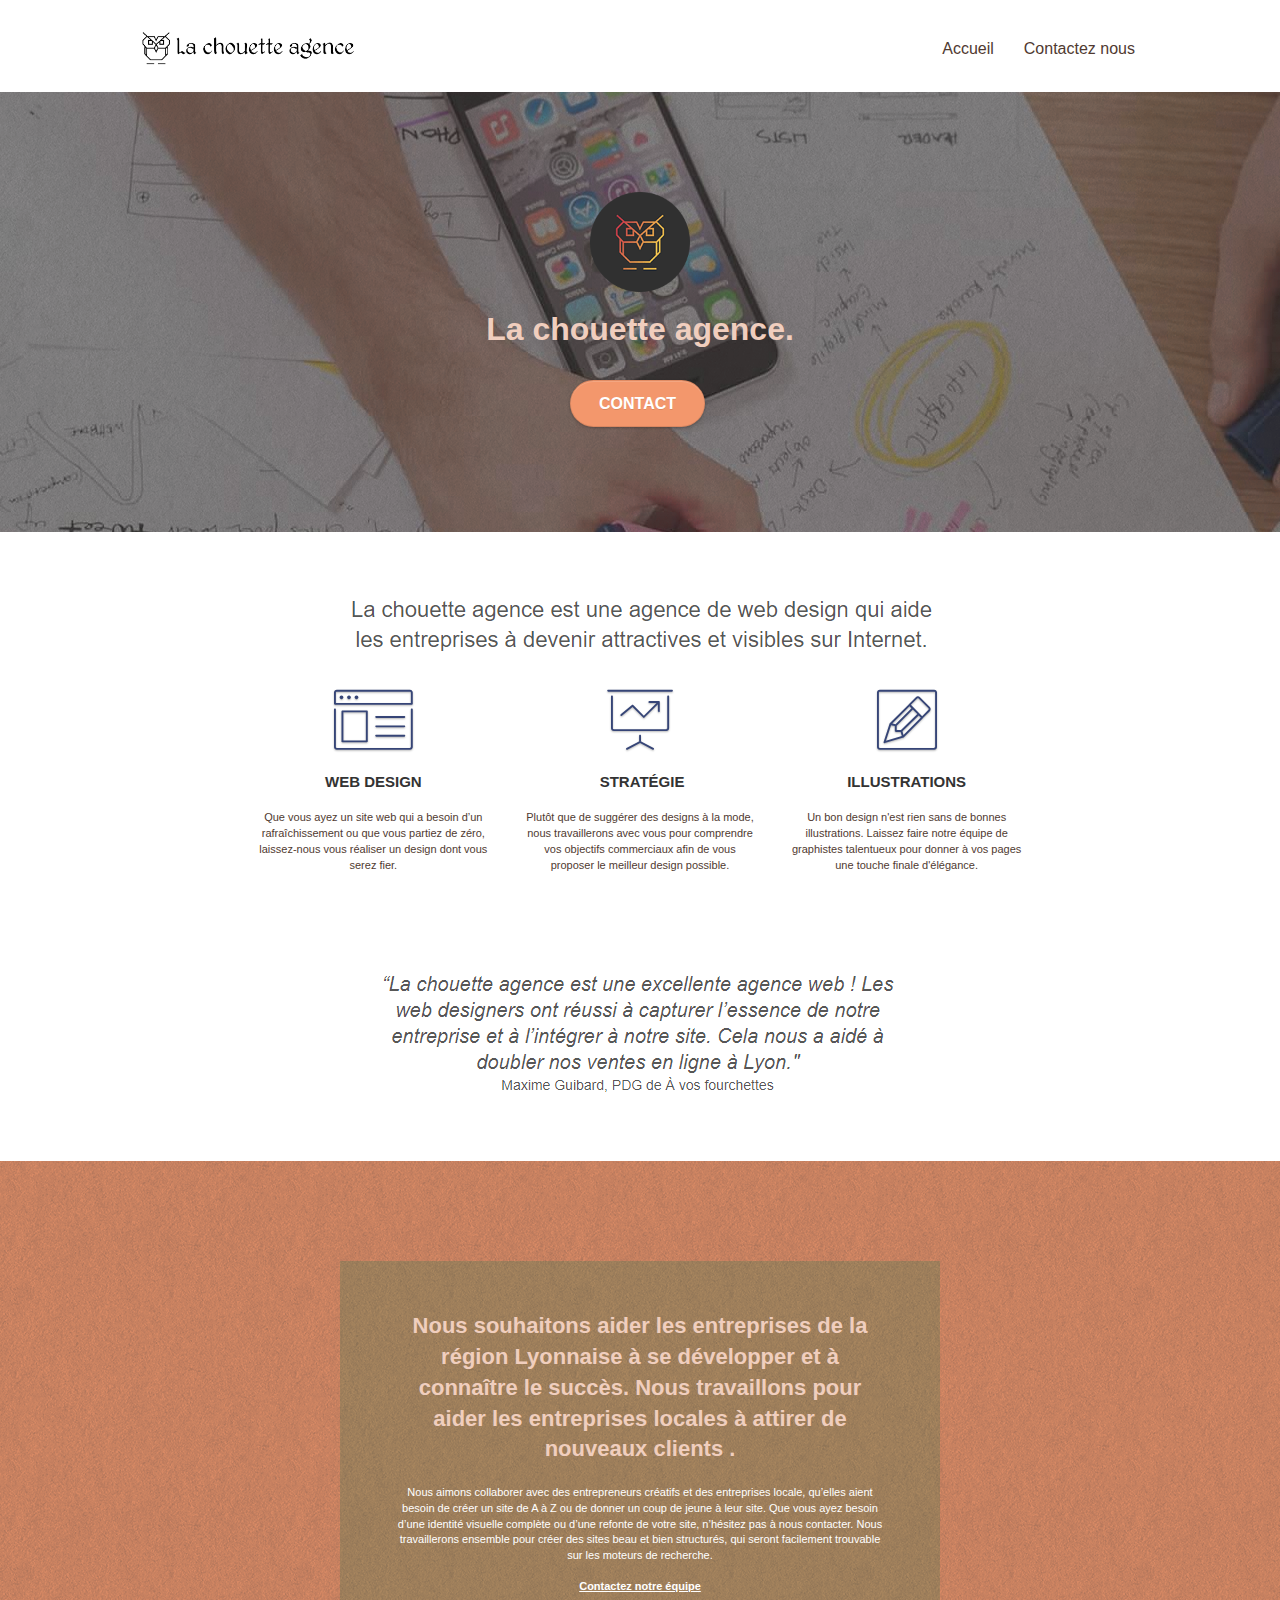
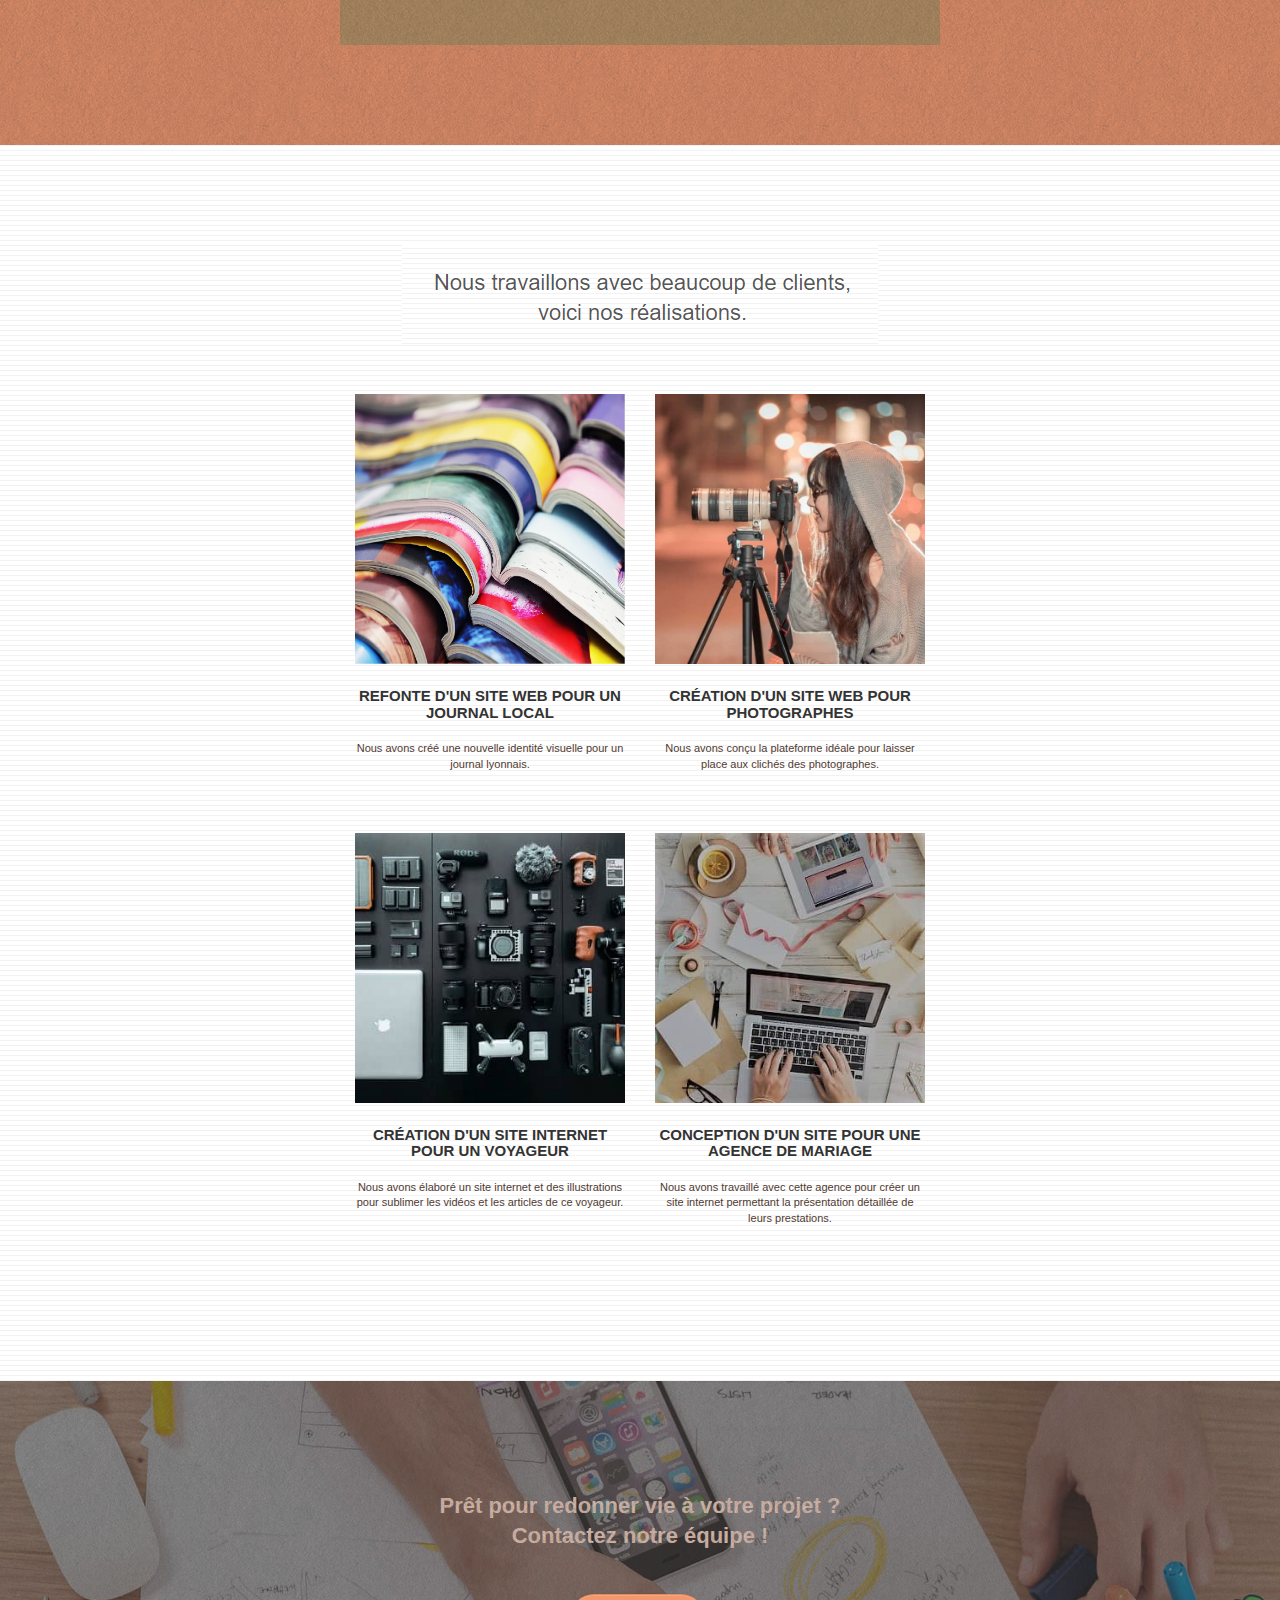
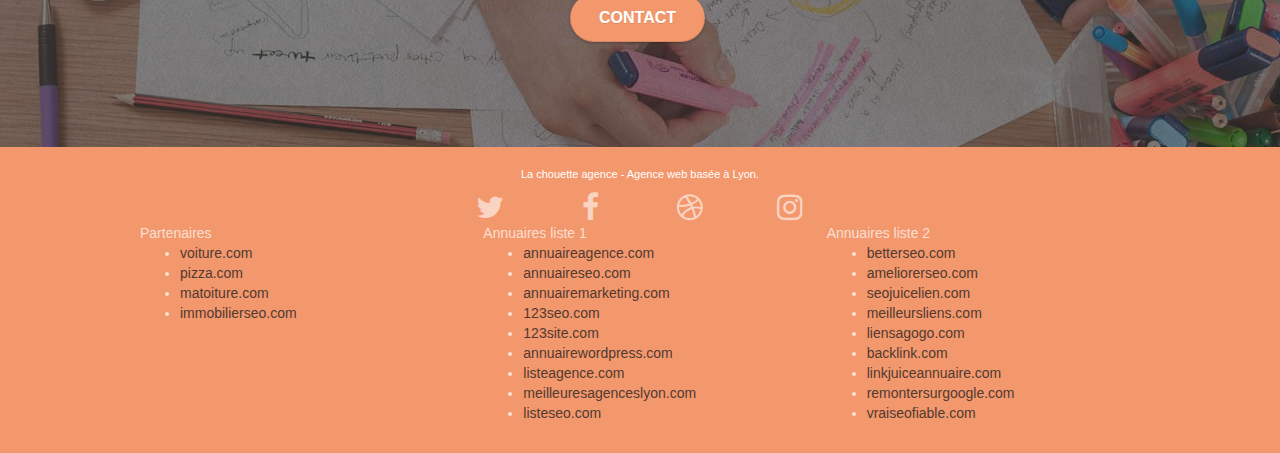
==== commit 3033d3a4: "corrections globals" ====
--- a/index.html
+++ b/index.html
@@ -1,300 +1,477 @@
-<!doctype html>
-<html lang="Default">
-<head>
-    <meta charset="utf-8">
-    <meta name="keywords" content="seo, google, site web, site internet, agence design paris, agence design, agence design,agence design,agence design,agence design,agence design,agence design,agence design,agence design">
-    <meta name="description" content="">
-    <meta name="viewport" content="width=device-width, initial-scale=1.0, viewport-fit=cover">
-    <link rel="shortcut icon" type="image/png" href="favicon.jpg">
-    
-	<link rel="stylesheet" type="text/css" href="./css/bootstrap.css">
-	<link rel="stylesheet" type="text/css" href="style.css">
-	<link rel="stylesheet" type="text/css" href="./css/font-awesome.css">
-	<link rel="stylesheet" type="text/css" href="./css/et-line.css">
-	
-    
-	<script src="./js/jquery-2.1.0.js"></script>
-	<script src="./js/bootstrap.js"></script>
-	<script src="./js/blocs.js"></script>
-	<script src="./js/jquery.touchSwipe.js" defer></script>
-	<script src="./js/gmaps.js"></script>
-
-    <title>.</title>
-
-    
-<!-- Analytics -->
- 
-<!-- Analytics END -->
-    
-</head>
-<body>
-<!-- Principal conteneur -->
-<div class="page-container">
-    
-<!-- bloc-0 -->
-<div class="bloc bgc-white l-bloc " id="bloc-0">
-	<div class="container bloc-sm">
-
-		<nav class="navbar row">
-			<div class="navbar-header">
-				<div class="keywords" style="color:#cccccc;font-size:1px;">Agence web à paris, stratégie web, web design, illustrations, design de site web, site web, web, internet, site internet, site</div>
-				<a class="navbar-brand" href="index.html"><img src="img/la-chouette-agence.png" alt="paris web design logo agence web meilleure agence" height="40" /></a>
-				<div class="keywords" style="color:#cccccc;font-size:1px;">Agence web à paris, stratégie web, web design, illustrations, design de site web, site web, web, internet, site internet, site</div>
-				<button id="nav-toggle" type="button" class="ui-navbar-toggle navbar-toggle" data-toggle="collapse" data-target=".navbar-1">
-					<span class="sr-only">Toggle navigation</span><span class="icon-bar"></span><span class="icon-bar"></span><span class="icon-bar"></span>
-				</button>
-			</div>
-			<div class="collapse navbar-collapse navbar-1 special-dropdown-nav">
-				<ul class="site-navigation nav navbar-nav">
-					<li>
-						<a href="index.html">Accueil</a>
-					</li>
-					<li>
-					</li>
-					<li>
-						<a href="page2.html">page2 &gt;</a>
-					</li>
-				</ul>
-			</div>
-		</nav>
-	</div>
-</div>
-<!-- bloc-0 END -->
-
-<!-- bloc-1-presentation -->
-<div class="bloc bgc-dark-slate-blue bg-banniere d-bloc bg-t-edge bloc-bg-texture texture-paper b-parallax" id="bloc-1-hero">
-	<div class="container bloc-lg">
-		<div class="row tight-width-whitespace">
-			<div class="col-sm-12">
-				<img src="img/logo.png" class="center-block image-resize-mode" width="100" alt="La chouette agence, agence web paris, création logo paris" />
-				<h1 class="text-center hero-bloc-text tc-white ">
-					La chouette agence.
-				</h1>
-				<div class="text-center">
-					<a href="page2.html" class="btn btn-lg btn-clean btn-rd cta-hero btn-atomic-tangerine" id="cta-hero">Contact</a>
-				</div>
-			</div>
-		</div>
-	</div>
-</div>
-<!-- bloc-1-presentation END -->
-
-<!-- bloc-2-services -->
-<div class="bloc bgc-white l-bloc" id="bloc-2-services">
-	<div class="container bloc-md">
-		<div class="row">
-			<div class="col-sm-12 text-center">
-				<img alt="agence web, agence web paris, web design paris, stratégie web" src="img/title.png" />
-			</div>
-		</div>
-		<div class="row voffset-lg med-width-whitespace">
-			<div class="col-sm-4">
-				<div class="text-center">
-					<span class="et-icon-browser sm-shadow icon-dark-slate-blue icons icon-lg"></span>
-				</div>
-				<h3 class="mg-md text-center">
-					Web design
-				</h3>
-				<p class="text-center ">
-					Que vous ayez un site web qui a besoin d&rsquo;un rafraîchissement ou que vous partiez de zéro, laissez-nous vous réaliser un design dont vous serez fier.
-				</p>
-			</div>
-			<div class="col-sm-4">
-				<div class="text-center">
-					<span class="et-icon-presentation sm-shadow icon-dark-slate-blue icons icon-lg"></span>
-				</div>
-				<h3 class="mg-md text-center">
-					&nbsp;Stratégie
-				</h3>
-				<p class="text-center ">
-					Plutôt que de suggérer des designs à la mode, nous travaillerons avec vous pour comprendre vos objectifs commerciaux afin de vous proposer le meilleur design possible.<br>
-				</p>
-			</div>
-			<div class="col-sm-4">
-				<div class="text-center">
-					<span class="et-icon-edit sm-shadow icon-dark-slate-blue icons icon-lg"></span>
-				</div>
-				<h3 class="mg-md text-center">
-					Illustrations
-				</h3>
-				<p class="text-center ">
-					Un bon design n'est rien sans de bonnes illustrations. Laissez faire notre équipe de graphistes talentueux pour donner à vos pages une touche finale d'élégance.
-				</p>
-			</div>
-		</div>
-		<div class="row voffset-lg voffset">
-			<div class="col-xs-12 col-md-8 col-md-offset-2 text-center">
-				<img alt="agence web, agence web paris, web design paris, stratégie web" src="img/citation.png" />
-
-			</div>
-		</div>
-	</div>
-</div>
-<!-- bloc-2-services END -->
-
-<!-- bloc-3-what-i-do -->
-<div class="bloc tc-white bgc-atomic-tangerine bg-presentation d-bloc bloc-bg-texture texture-paper b-parallax" id="bloc-3-what-i-do">
-	<div class="container bloc-lg">
-		<div class="row tight-width-whitespace black-background">
-			<div class="col-sm-12">
-				<h2 class="mg-md text-center tc-white">
-					Nous souhaitons aider les entreprises de la région Lyonnaise à se développer et à connaître le succès. Nous travaillons pour aider les entreprises locales à attirer de nouveaux clients .<br>
-				</h2>
-				<p class="text-center white">
-					Nous aimons collaborer avec des entrepreneurs créatifs et des entreprises locale, qu’elles aient besoin de créer un site de A à Z ou de donner un coup de jeune à leur site. Que vous ayez besoin d’une identité visuelle complète ou d’une refonte de votre site, n’hésitez pas à nous contacter. Nous travaillerons ensemble pour créer des sites beau et bien structurés, qui seront facilement trouvable sur les moteurs de recherche. <br><br><a class="ltc-white bold-link" href="page2.html">Contactez notre équipe</a><br>
-				</p>
-			</div>
-		</div>
-	</div>
-</div>
-<!-- bloc-3-what-i-do END -->
-
-<!-- bloc-4-portfolio -->
-<div class="bloc bgc-white bg-lines-h2-bg bg-repeat l-bloc" id="bloc-4-portfolio">
-	<div class="container bloc-lg">
-		<div class="row">
-			<div class="col-sm-12 text-center">
-				<img alt="agence web, agence web paris, web design paris, stratégie web" src="img/title2.png" />
-			</div>
-		</div>
-		<div class="row tight-width-whitespace portfolio-row">
-			<div class="col-sm-6">
-				<a href="#" data-lightbox="img/1.jpg" data-gallery-id="gallery-1" data-caption="Refonte d'un site web pour un journal local" data-frame="snapshot-lb"><img src="img/1.jpg" alt="paris web design logo agence web meilleure agence et refonte site web journal" class="img-responsive portfolio-thumb" /></a>
-				<h3 class="mg-md text-center">
-					Refonte d'un site web pour un journal local
-				</h3>
-				<p class="text-center">
-					Nous avons créé une nouvelle identité visuelle pour un journal lyonnais.
-				</p>
-			</div>
-			<div class="col-sm-6">
-				<a href="#" data-lightbox="img/2.jpg" data-gallery-id="gallery-1" data-caption="Création d'un site web pour photographes" data-frame="snapshot-lb"><img src="img/2.jpg" class="img-responsive portfolio-thumb" alt="paris web design logo agence web meilleure agence, Création d'un site web pour photographes" /></a>
-				<h3 class="mg-md text-center">
-					Création d'un site web pour photographes
-				</h3>
-				<p class="text-center">
-					Nous avons conçu la plateforme idéale pour laisser place aux clichés des photographes.
-				</p>
-			</div>
-		</div>
-		<div class="row tight-width-whitespace portfolio-row">
-			<div class="col-sm-6">
-				<a href="#" data-lightbox="img/3.bmp" data-gallery-id="gallery-1" data-caption="Création d'un site internet pour un voyageur" data-frame="snapshot-lb"><img src="img/3.bmp" class="img-responsive portfolio-thumb" alt="paris web design logo agence web meilleure agence, Création d'un site web pour voyageur"/></a>
-				<h3 class="mg-md text-center">
-					Création d'un site internet pour un voyageur
-				</h3>
-				<p class="text-center">
-					Nous avons élaboré un site internet et des illustrations pour sublimer les vidéos et les articles de ce voyageur.
-				</p>
-			</div>
-			<div class="col-sm-6">
-				<a href="#" data-lightbox="img/4.bmp" data-gallery-id="gallery-1" data-caption="Conception d'un site pour une agence de mariage" data-frame="snapshot-lb"><img src="img/4.bmp" class="img-responsive portfolio-thumb" alt="paris web design logo agence web meilleure agence, Création d'un site web pour agence de mariage" /></a>
-				<h3 class="mg-md text-center">
-					Conception d'un site pour une agence de mariage
-				</h3>
-				<p class="text-center">
-					Nous avons travaillé avec cette agence pour créer un site internet permettant la présentation détaillée de leurs prestations.
-				</p>
-			</div>
-		</div>
-	</div>
-</div>
-<!-- bloc-4-portfolio END -->
-
-<!-- bloc-5-cta -->
-<div class="bloc bgc-dark-slate-blue bg-banniere d-bloc bloc-bg-texture texture-paper" id="bloc-5-cta">
-	<div class="container bloc-lg">
-		<div class="row">
-			<h2 class="mg-md text-center tc-white">
-				Prêt pour redonner vie à votre projet ?<br>Contactez notre équipe !
-			</h2>
-			<div class="col-sm-12 text-center">
-				<a href="page2.html" class="btn btn-atomic-tangerine btn-clean btn-rd btn-lg cta-hero">Contact</a>
-			</div>
-		</div>
-	</div>
-</div>
-<!-- bloc-5-cta END -->
-
-<!-- Footer - bloc-8 -->
-<div class="bloc bgc-atomic-tangerine d-bloc" id="bloc-8">
-	<div class="container bloc-sm">
-		<div class="row">
-			<div class="col-sm-12">
-				<p class="text-center white">
-					La chouette agence - Agence web basée à Lyon.<br>
-				</p>
-				<div class="row row-no-gutters social">
-					<div class="col-sm-3">
-						<div class="text-center">
-							<a class="social" href="index.html"><span class="fa fa-twitter icon-md"></span></a>
-						</div>
-					</div>
-					<div class="col-sm-3">
-						<div class="text-center">
-							<a class="social" href="index.html"><span class="fa fa-facebook icon-md"></span></a>
-						</div>
-					</div>
-					<div class="col-sm-3">
-						<div class="text-center">
-							<a class="social" href="index.html"><span class="fa fa-dribbble icon-md"></span></a>
-						</div>
-					</div>
-					<div class="col-sm-3">
-						<div class="text-center">
-							<a class="social" href="index.html"><span class="fa fa-instagram icon-md"></span></a>
-						</div>
-					</div>
-					<div class="keywords" style="color:#F3976C;">Agence web à paris, stratégie web, web design, illustrations, design de site web, site web, web, internet, site internet, site</div>
-				</div>
-				<div class="row">
-					<div class="col-sm-4">
-						Partenaires
-							<ul>
-								<li><a href="voiture.com">voiture.com</a></li>
-								<li><a href="pizza.com">pizza.com</a></li>
-								<li><a href="matoiture.com">matoiture.com</a></li>
-								<li><a href="immobilierseo.com">immobilierseo.com</a></li>
-							</ul>		
-					</div>
-					<div class="col-sm-4">
-						Annuaires liste 1
-						<ul>
-							<li><a href="annuaireagence.com">annuaireagence.com</a></li>
-							<li><a href="annuaireseo.com">annuaireseo.com</a></li>
-							<li><a href="annuairemarketing.com">annuairemarketing.com</a></li>
-							<li><a href="123seoture.com">123seo.com</a></li>
-							<li><a href="123site.com">123site.com</a></li>
-							<li><a href="annuairewordpress.com">annuairewordpress.com</a></li>
-							<li><a href="listeagence.com">listeagence.com</a></li>
-							<li><a href="meilleuresagencesparis.com">meilleuresagencesparis.com</a></li>
-							<li><a href="listeseo.com">listeseo.com</a></li>
-						</ul>
-					</div>
-					<div class="col-sm-4">
-						Annuaires liste 2
-						<ul>
-							<li><a href="betterseo.com">betterseo.com</a></li>
-							<li><a href="ameliorerseo.com">ameliorerseo.com</a></li>
-							<li><a href="seojuicelien.com">seojuicelien.com</a></li>
-							<li><a href="meilleursliens.com">meilleursliens.com</a></li>
-							<li><a href="liensagogo.com">liensagogo.com</a></li>
-							<li><a href="backlink.com">backlink.com</a></li>
-							<li><a href="linkjuiceannuaire.com">linkjuiceannuaire.com</a></li>
-							<li><a href="remontersurgoogle.com">remontersurgoogle.com</a></li>
-							<li><a href="vraiseofiable.com">vraiseofiable.com</a></li>
-						</ul>
-					</div>
-				</div>
-			</div>
-		</div>
-	</div>
-</div>
-<!-- Footer - bloc-8 END -->
-
-</div>
-<!-- Principal conteneur END -->
-    
-
-</body>
+<!DOCTYPE html>
+<html lang="fr">
+  <head>
+    <meta charset="utf-8" />
+    <meta
+      name="keywords"
+      content="seo, google, site web, site internet, agence design lyon, agence design, agence design,agence design,agence design,agence design,agence design,agence design,agence design,agence design"
+    />
+    <meta
+      name="description"
+      content="La chouette agence est une agence de web design qui aide les entreprises à devenir attractives et visibles sur Internet."
+    />
+    <meta
+      name="viewport"
+      content="width=device-width, initial-scale=1.0, viewport-fit=cover"
+    />
+    <link rel="shortcut icon" type="image/png" href="favicon.jpg" />
+
+    <link rel="stylesheet" type="text/css" href="./css/bootstrap.css" />
+    <link rel="stylesheet" type="text/css" href="style.css" />
+    <link rel="stylesheet" type="text/css" href="./css/font-awesome.css" />
+    <link rel="stylesheet" type="text/css" href="./css/et-line.css" />
+
+    <script src="./js/jquery-2.1.0.js"></script>
+    <script src="./js/bootstrap.js"></script>
+    <script src="./js/blocs.js"></script>
+    <script src="./js/jquery.touchSwipe.js" defer></script>
+    <script src="./js/gmaps.js"></script>
+
+    <title>Entreprise webdesign Lyon La Chouette Agence</title>
+
+    <!-- Analytics -->
+
+    <!-- Analytics END -->
+  </head>
+  <body>
+    <!-- Principal conteneur -->
+    <div class="page-container">
+      <!-- bloc-0 -->
+      <div class="bloc bgc-white l-bloc" id="bloc-0">
+        <div class="container bloc-sm">
+          <nav class="navbar row">
+            <div class="navbar-header">
+              <a class="navbar-brand" href="index.html"
+                ><img
+                  src="img/la-chouette-agence.png"
+                  alt="lyon web design logo agence web meilleure agence"
+                  height="40"
+              /></a>
+              <button
+                id="nav-toggle"
+                type="button"
+                class="ui-navbar-toggle navbar-toggle"
+                data-toggle="collapse"
+                data-target=".navbar-1"
+              >
+                <span class="sr-only">Toggle navigation</span
+                ><span class="icon-bar"></span><span class="icon-bar"></span
+                ><span class="icon-bar"></span>
+              </button>
+            </div>
+            <div class="collapse navbar-collapse navbar-1 special-dropdown-nav">
+              <ul class="site-navigation nav navbar-nav">
+                <li>
+                  <a href="index.html">Accueil</a>
+                </li>
+                <li></li>
+                <li>
+                  <a href="contact.html">Contactez nous</a>
+                </li>
+              </ul>
+            </div>
+          </nav>
+        </div>
+      </div>
+      <!-- bloc-0 END -->
+
+      <!-- bloc-1-presentation -->
+      <div
+        class="
+          bloc
+          bgc-dark-slate-blue
+          bg-banniere
+          d-bloc
+          bg-t-edge
+          bloc-bg-texture
+          texture-paper
+          b-parallax
+        "
+        id="bloc-1-hero"
+      >
+        <div class="container bloc-lg">
+          <div class="row tight-width-whitespace">
+            <div class="col-sm-12">
+              <img
+                src="img/logo.png"
+                class="center-block image-resize-mode"
+                width="100"
+                alt="La chouette agence, agence web lyon, création logo lyon"
+              />
+              <h1 class="text-center hero-bloc-text tc-white">
+                La chouette agence.
+              </h1>
+              <div class="text-center">
+                <a
+                  href="contact.html"
+                  class="
+                    btn btn-lg btn-clean btn-rd
+                    cta-hero
+                    btn-atomic-tangerine
+                  "
+                  id="cta-hero"
+                  >Contact</a
+                >
+              </div>
+            </div>
+          </div>
+        </div>
+      </div>
+      <!-- bloc-1-presentation END -->
+
+      <!-- bloc-2-services -->
+      <div class="bloc bgc-white l-bloc" id="bloc-2-services">
+        <div class="container bloc-md">
+          <div class="row">
+            <div class="col-sm-12 text-center">
+              <img
+                alt="agence web, agence web lyon, web design lyon, stratégie web"
+                src="img/title.png"
+              />
+            </div>
+          </div>
+          <div class="row voffset-lg med-width-whitespace">
+            <div class="col-sm-4">
+              <div class="text-center">
+                <span
+                  class="
+                    et-icon-browser
+                    sm-shadow
+                    icon-dark-slate-blue
+                    icons
+                    icon-lg
+                  "
+                ></span>
+              </div>
+              <h3 class="mg-md text-center">Web design</h3>
+              <p class="text-center">
+                Que vous ayez un site web qui a besoin d&rsquo;un
+                rafraîchissement ou que vous partiez de zéro, laissez-nous vous
+                réaliser un design dont vous serez fier.
+              </p>
+            </div>
+            <div class="col-sm-4">
+              <div class="text-center">
+                <span
+                  class="
+                    et-icon-presentation
+                    sm-shadow
+                    icon-dark-slate-blue
+                    icons
+                    icon-lg
+                  "
+                ></span>
+              </div>
+              <h3 class="mg-md text-center">&nbsp;Stratégie</h3>
+              <p class="text-center">
+                Plutôt que de suggérer des designs à la mode, nous travaillerons
+                avec vous pour comprendre vos objectifs commerciaux afin de vous
+                proposer le meilleur design possible.<br />
+              </p>
+            </div>
+            <div class="col-sm-4">
+              <div class="text-center">
+                <span
+                  class="
+                    et-icon-edit
+                    sm-shadow
+                    icon-dark-slate-blue
+                    icons
+                    icon-lg
+                  "
+                ></span>
+              </div>
+              <h3 class="mg-md text-center">Illustrations</h3>
+              <p class="text-center">
+                Un bon design n'est rien sans de bonnes illustrations. Laissez
+                faire notre équipe de graphistes talentueux pour donner à vos
+                pages une touche finale d'élégance.
+              </p>
+            </div>
+          </div>
+          <div class="row voffset-lg voffset">
+            <div class="col-xs-12 col-md-8 col-md-offset-2 text-center">
+              <img
+                alt="agence web, agence web lyon, web design lyon, stratégie web"
+                src="img/citation.png"
+              />
+            </div>
+          </div>
+        </div>
+      </div>
+      <!-- bloc-2-services END -->
+
+      <!-- bloc-3-what-i-do -->
+      <div
+        class="
+          bloc
+          tc-white
+          bgc-atomic-tangerine
+          bg-presentation
+          d-bloc
+          bloc-bg-texture
+          texture-paper
+          b-parallax
+        "
+        id="bloc-3-what-i-do"
+      >
+        <div class="container bloc-lg">
+          <div class="row tight-width-whitespace black-background">
+            <div class="col-sm-12">
+              <h2 class="mg-md text-center tc-white">
+                Nous souhaitons aider les entreprises de la région Lyonnaise à
+                se développer et à connaître le succès. Nous travaillons pour
+                aider les entreprises locales à attirer de nouveaux clients .<br />
+              </h2>
+              <p class="text-center white">
+                Nous aimons collaborer avec des entrepreneurs créatifs et des
+                entreprises locale, qu’elles aient besoin de créer un site de A
+                à Z ou de donner un coup de jeune à leur site. Que vous ayez
+                besoin d’une identité visuelle complète ou d’une refonte de
+                votre site, n’hésitez pas à nous contacter. Nous travaillerons
+                ensemble pour créer des sites beau et bien structurés, qui
+                seront facilement trouvable sur les moteurs de recherche.
+                <br /><br /><a class="ltc-white bold-link" href="contact.html"
+                  >Contactez notre équipe</a
+                ><br />
+              </p>
+            </div>
+          </div>
+        </div>
+      </div>
+      <!-- bloc-3-what-i-do END -->
+
+      <!-- bloc-4-portfolio -->
+      <div
+        class="bloc bgc-white bg-lines-h2-bg bg-repeat l-bloc"
+        id="bloc-4-portfolio"
+      >
+        <div class="container bloc-lg">
+          <div class="row">
+            <div class="col-sm-12 text-center">
+              <img
+                alt="agence web, agence web lyon, web design lyon, stratégie web"
+                src="img/title2.png"
+              />
+            </div>
+          </div>
+          <div class="row tight-width-whitespace portfolio-row">
+            <div class="col-sm-6">
+              <a
+                href="#"
+                data-lightbox="img/1.jpg"
+                data-gallery-id="gallery-1"
+                data-caption="Refonte d'un site web pour un journal local"
+                data-frame="snapshot-lb"
+                ><img
+                  src="img/1.jpg"
+                  alt="lyon web design logo agence web meilleure agence et refonte site web journal"
+                  class="img-responsive portfolio-thumb"
+              /></a>
+              <h3 class="mg-md text-center">
+                Refonte d'un site web pour un journal local
+              </h3>
+              <p class="text-center">
+                Nous avons créé une nouvelle identité visuelle pour un journal
+                lyonnais.
+              </p>
+            </div>
+            <div class="col-sm-6">
+              <a
+                href="#"
+                data-lightbox="img/2.jpg"
+                data-gallery-id="gallery-1"
+                data-caption="Création d'un site web pour photographes"
+                data-frame="snapshot-lb"
+                ><img
+                  src="img/2.jpg"
+                  class="img-responsive portfolio-thumb"
+                  alt="lyon web design logo agence web meilleure agence, Création d'un site web pour photographes"
+              /></a>
+              <h3 class="mg-md text-center">
+                Création d'un site web pour photographes
+              </h3>
+              <p class="text-center">
+                Nous avons conçu la plateforme idéale pour laisser place aux
+                clichés des photographes.
+              </p>
+            </div>
+          </div>
+          <div class="row tight-width-whitespace portfolio-row">
+            <div class="col-sm-6">
+              <a
+                href="#"
+                data-lightbox="img/3.jpg"
+                data-gallery-id="gallery-1"
+                data-caption="Création d'un site internet pour un voyageur"
+                data-frame="snapshot-lb"
+                ><img
+                  src="img/3.jpg"
+                  class="img-responsive portfolio-thumb"
+                  alt="lyon web design logo agence web meilleure agence, Création d'un site web pour voyageur"
+              /></a>
+              <h3 class="mg-md text-center">
+                Création d'un site internet pour un voyageur
+              </h3>
+              <p class="text-center">
+                Nous avons élaboré un site internet et des illustrations pour
+                sublimer les vidéos et les articles de ce voyageur.
+              </p>
+            </div>
+            <div class="col-sm-6">
+              <a
+                href="#"
+                data-lightbox="img/4.jpg"
+                data-gallery-id="gallery-1"
+                data-caption="Conception d'un site pour une agence de mariage"
+                data-frame="snapshot-lb"
+                ><img
+                  src="img/4.jpg"
+                  class="img-responsive portfolio-thumb"
+                  alt="lyon web design logo agence web meilleure agence, Création d'un site web pour agence de mariage"
+              /></a>
+              <h3 class="mg-md text-center">
+                Conception d'un site pour une agence de mariage
+              </h3>
+              <p class="text-center">
+                Nous avons travaillé avec cette agence pour créer un site
+                internet permettant la présentation détaillée de leurs
+                prestations.
+              </p>
+            </div>
+          </div>
+        </div>
+      </div>
+      <!-- bloc-4-portfolio END -->
+
+      <!-- bloc-5-cta -->
+      <div
+        class="
+          bloc
+          bgc-dark-slate-blue
+          bg-banniere
+          d-bloc
+          bloc-bg-texture
+          texture-paper
+        "
+        id="bloc-5-cta"
+      >
+        <div class="container bloc-lg">
+          <div class="row">
+            <h2 class="mg-md text-center tc-white">
+              Prêt pour redonner vie à votre projet ?<br />Contactez notre
+              équipe !
+            </h2>
+            <div class="col-sm-12 text-center">
+              <a
+                href="contact.html"
+                class="
+                  btn btn-atomic-tangerine btn-clean btn-rd btn-lg
+                  cta-hero
+                "
+                >Contact</a
+              >
+            </div>
+          </div>
+        </div>
+      </div>
+      <!-- bloc-5-cta END -->
+
+      <!-- Footer - bloc-8 -->
+      <div class="bloc bgc-atomic-tangerine d-bloc" id="bloc-8">
+        <div class="container bloc-sm">
+          <div class="row">
+            <div class="col-sm-12">
+              <p class="text-center white">
+                La chouette agence - Agence web basée à Lyon.<br />
+              </p>
+              <div class="row row-no-gutters social">
+                <div class="col-sm-3">
+                  <div class="text-center">
+                    <a class="social" href="index.html"
+                      ><span class="fa fa-twitter icon-md"></span
+                    ></a>
+                  </div>
+                </div>
+                <div class="col-sm-3">
+                  <div class="text-center">
+                    <a class="social" href="index.html"
+                      ><span class="fa fa-facebook icon-md"></span
+                    ></a>
+                  </div>
+                </div>
+                <div class="col-sm-3">
+                  <div class="text-center">
+                    <a class="social" href="index.html"
+                      ><span class="fa fa-dribbble icon-md"></span
+                    ></a>
+                  </div>
+                </div>
+                <div class="col-sm-3">
+                  <div class="text-center">
+                    <a class="social" href="index.html"
+                      ><span class="fa fa-instagram icon-md"></span
+                    ></a>
+                  </div>
+                </div>
+              </div>
+              <div class="row">
+                <div class="col-sm-4">
+                  Partenaires
+                  <ul>
+                    <li><a href="voiture.com">voiture.com</a></li>
+                    <li><a href="pizza.com">pizza.com</a></li>
+                    <li><a href="matoiture.com">matoiture.com</a></li>
+                    <li><a href="immobilierseo.com">immobilierseo.com</a></li>
+                  </ul>
+                </div>
+                <div class="col-sm-4">
+                  Annuaires liste 1
+                  <ul>
+                    <li><a href="annuaireagence.com">annuaireagence.com</a></li>
+                    <li><a href="annuaireseo.com">annuaireseo.com</a></li>
+                    <li>
+                      <a href="annuairemarketing.com">annuairemarketing.com</a>
+                    </li>
+                    <li><a href="123seoture.com">123seo.com</a></li>
+                    <li><a href="123site.com">123site.com</a></li>
+                    <li>
+                      <a href="annuairewordpress.com">annuairewordpress.com</a>
+                    </li>
+                    <li><a href="listeagence.com">listeagence.com</a></li>
+                    <li>
+                      <a href="meilleuresagenceslyon.com"
+                        >meilleuresagenceslyon.com</a
+                      >
+                    </li>
+                    <li><a href="listeseo.com">listeseo.com</a></li>
+                  </ul>
+                </div>
+                <div class="col-sm-4">
+                  Annuaires liste 2
+                  <ul>
+                    <li><a href="betterseo.com">betterseo.com</a></li>
+                    <li><a href="ameliorerseo.com">ameliorerseo.com</a></li>
+                    <li><a href="seojuicelien.com">seojuicelien.com</a></li>
+                    <li><a href="meilleursliens.com">meilleursliens.com</a></li>
+                    <li><a href="liensagogo.com">liensagogo.com</a></li>
+                    <li><a href="backlink.com">backlink.com</a></li>
+                    <li>
+                      <a href="linkjuiceannuaire.com">linkjuiceannuaire.com</a>
+                    </li>
+                    <li>
+                      <a href="remontersurgoogle.com">remontersurgoogle.com</a>
+                    </li>
+                    <li><a href="vraiseofiable.com">vraiseofiable.com</a></li>
+                  </ul>
+                </div>
+              </div>
+            </div>
+          </div>
+        </div>
+      </div>
+      <!-- Footer - bloc-8 END -->
+    </div>
+    <!-- Principal conteneur END -->
+  </body>
 </html>
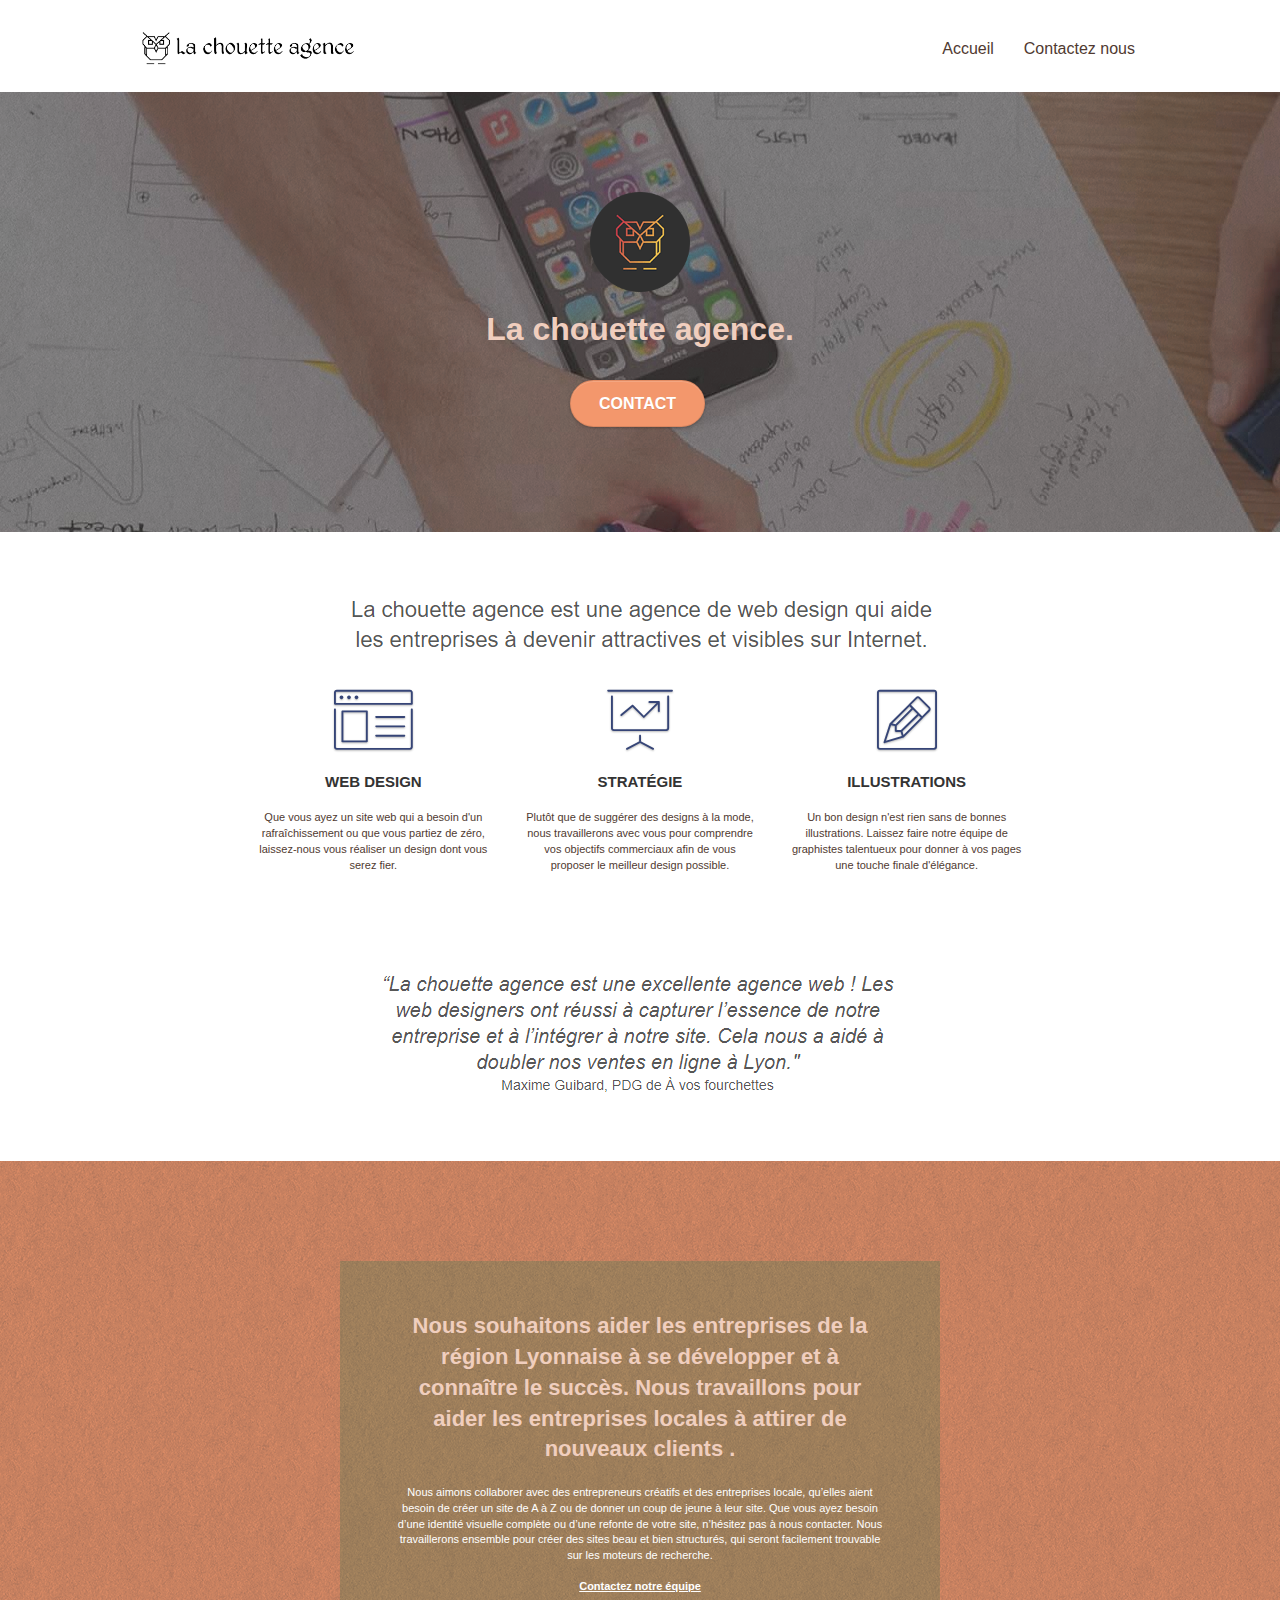
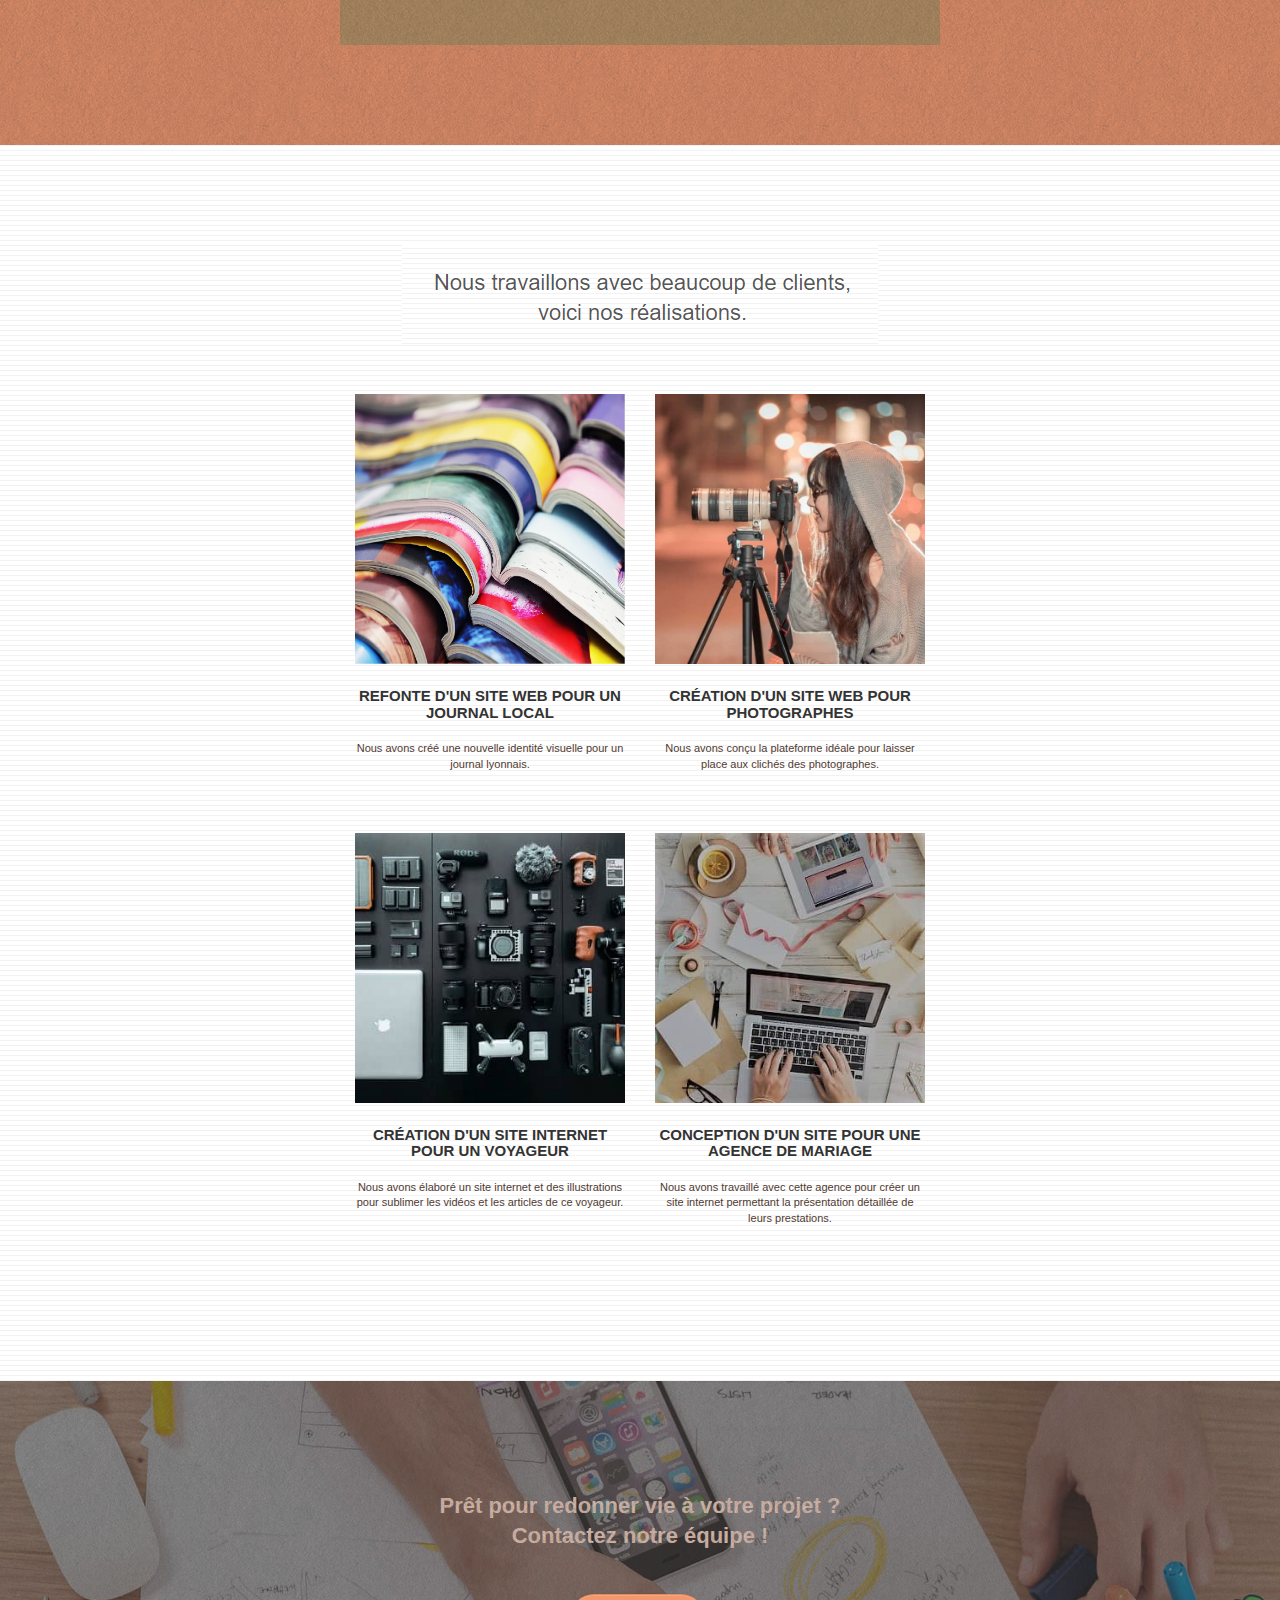
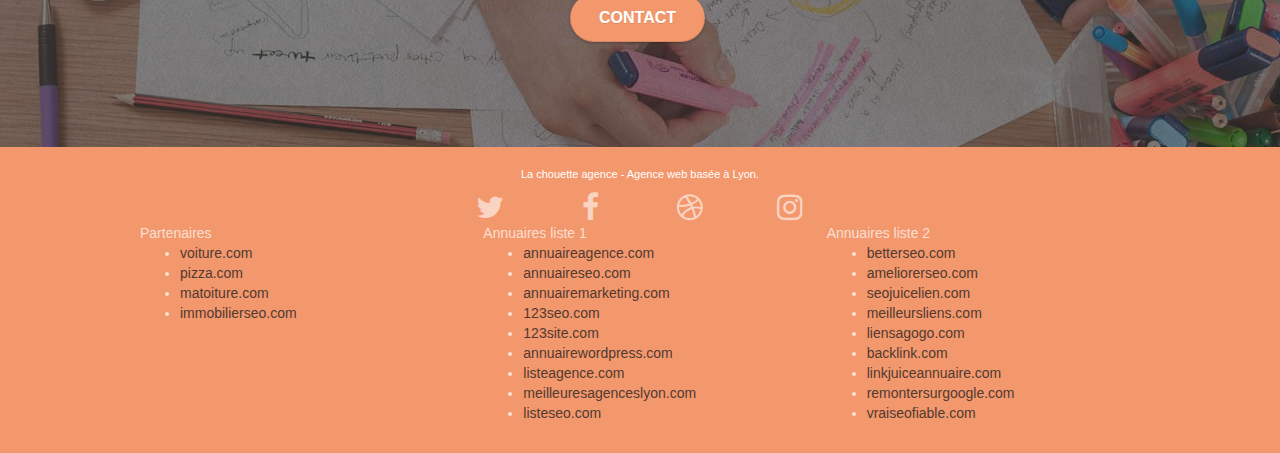
==== commit 8a708aea: "correctif erreur bootstrap" ====
--- a/index.html
+++ b/index.html
@@ -44,7 +44,7 @@
               <a class="navbar-brand" href="index.html"
                 ><img
                   src="img/la-chouette-agence.png"
-                  alt="lyon web design logo agence web meilleure agence"
+                  alt="logo la chouette agence"
                   height="40"
               /></a>
               <button
@@ -96,7 +96,7 @@
                 src="img/logo.png"
                 class="center-block image-resize-mode"
                 width="100"
-                alt="La chouette agence, agence web lyon, création logo lyon"
+                alt="logo menu"
               />
               <h1 class="text-center hero-bloc-text tc-white">
                 La chouette agence.
@@ -125,7 +125,7 @@
           <div class="row">
             <div class="col-sm-12 text-center">
               <img
-                alt="agence web, agence web lyon, web design lyon, stratégie web"
+                alt="web design"
                 src="img/title.png"
               />
             </div>
@@ -145,7 +145,7 @@
               </div>
               <h3 class="mg-md text-center">Web design</h3>
               <p class="text-center">
-                Que vous ayez un site web qui a besoin d&rsquo;un
+                Que vous ayez un site web qui a besoin d'un
                 rafraîchissement ou que vous partiez de zéro, laissez-nous vous
                 réaliser un design dont vous serez fier.
               </p>
@@ -162,7 +162,7 @@
                   "
                 ></span>
               </div>
-              <h3 class="mg-md text-center">&nbsp;Stratégie</h3>
+              <h3 class="mg-md text-center">Stratégie</h3>
               <p class="text-center">
                 Plutôt que de suggérer des designs à la mode, nous travaillerons
                 avec vous pour comprendre vos objectifs commerciaux afin de vous
@@ -192,7 +192,7 @@
           <div class="row voffset-lg voffset">
             <div class="col-xs-12 col-md-8 col-md-offset-2 text-center">
               <img
-                alt="agence web, agence web lyon, web design lyon, stratégie web"
+                alt="Illustrations"
                 src="img/citation.png"
               />
             </div>
@@ -250,7 +250,7 @@
           <div class="row">
             <div class="col-sm-12 text-center">
               <img
-                alt="agence web, agence web lyon, web design lyon, stratégie web"
+                alt="stratégie web"
                 src="img/title2.png"
               />
             </div>
@@ -265,7 +265,7 @@
                 data-frame="snapshot-lb"
                 ><img
                   src="img/1.jpg"
-                  alt="lyon web design logo agence web meilleure agence et refonte site web journal"
+                  alt="refonte site web pour un journal local"
                   class="img-responsive portfolio-thumb"
               /></a>
               <h3 class="mg-md text-center">
@@ -286,7 +286,7 @@
                 ><img
                   src="img/2.jpg"
                   class="img-responsive portfolio-thumb"
-                  alt="lyon web design logo agence web meilleure agence, Création d'un site web pour photographes"
+                  alt="Création d'un site web pour photographes"
               /></a>
               <h3 class="mg-md text-center">
                 Création d'un site web pour photographes
@@ -308,7 +308,7 @@
                 ><img
                   src="img/3.jpg"
                   class="img-responsive portfolio-thumb"
-                  alt="lyon web design logo agence web meilleure agence, Création d'un site web pour voyageur"
+                  alt="Création d'un site web pour voyageur"
               /></a>
               <h3 class="mg-md text-center">
                 Création d'un site internet pour un voyageur
@@ -328,7 +328,7 @@
                 ><img
                   src="img/4.jpg"
                   class="img-responsive portfolio-thumb"
-                  alt="lyon web design logo agence web meilleure agence, Création d'un site web pour agence de mariage"
+                  alt="Création d'un site web pour agence de mariage"
               /></a>
               <h3 class="mg-md text-center">
                 Conception d'un site pour une agence de mariage
--- a/style.css
+++ b/style.css
@@ -334,7 +334,7 @@
 
 .nav > li a:hover,
 .nav > li a:focus {
-  background: transparent;
+  background: #f3976c;
 }
 
 .navbar-toggle {
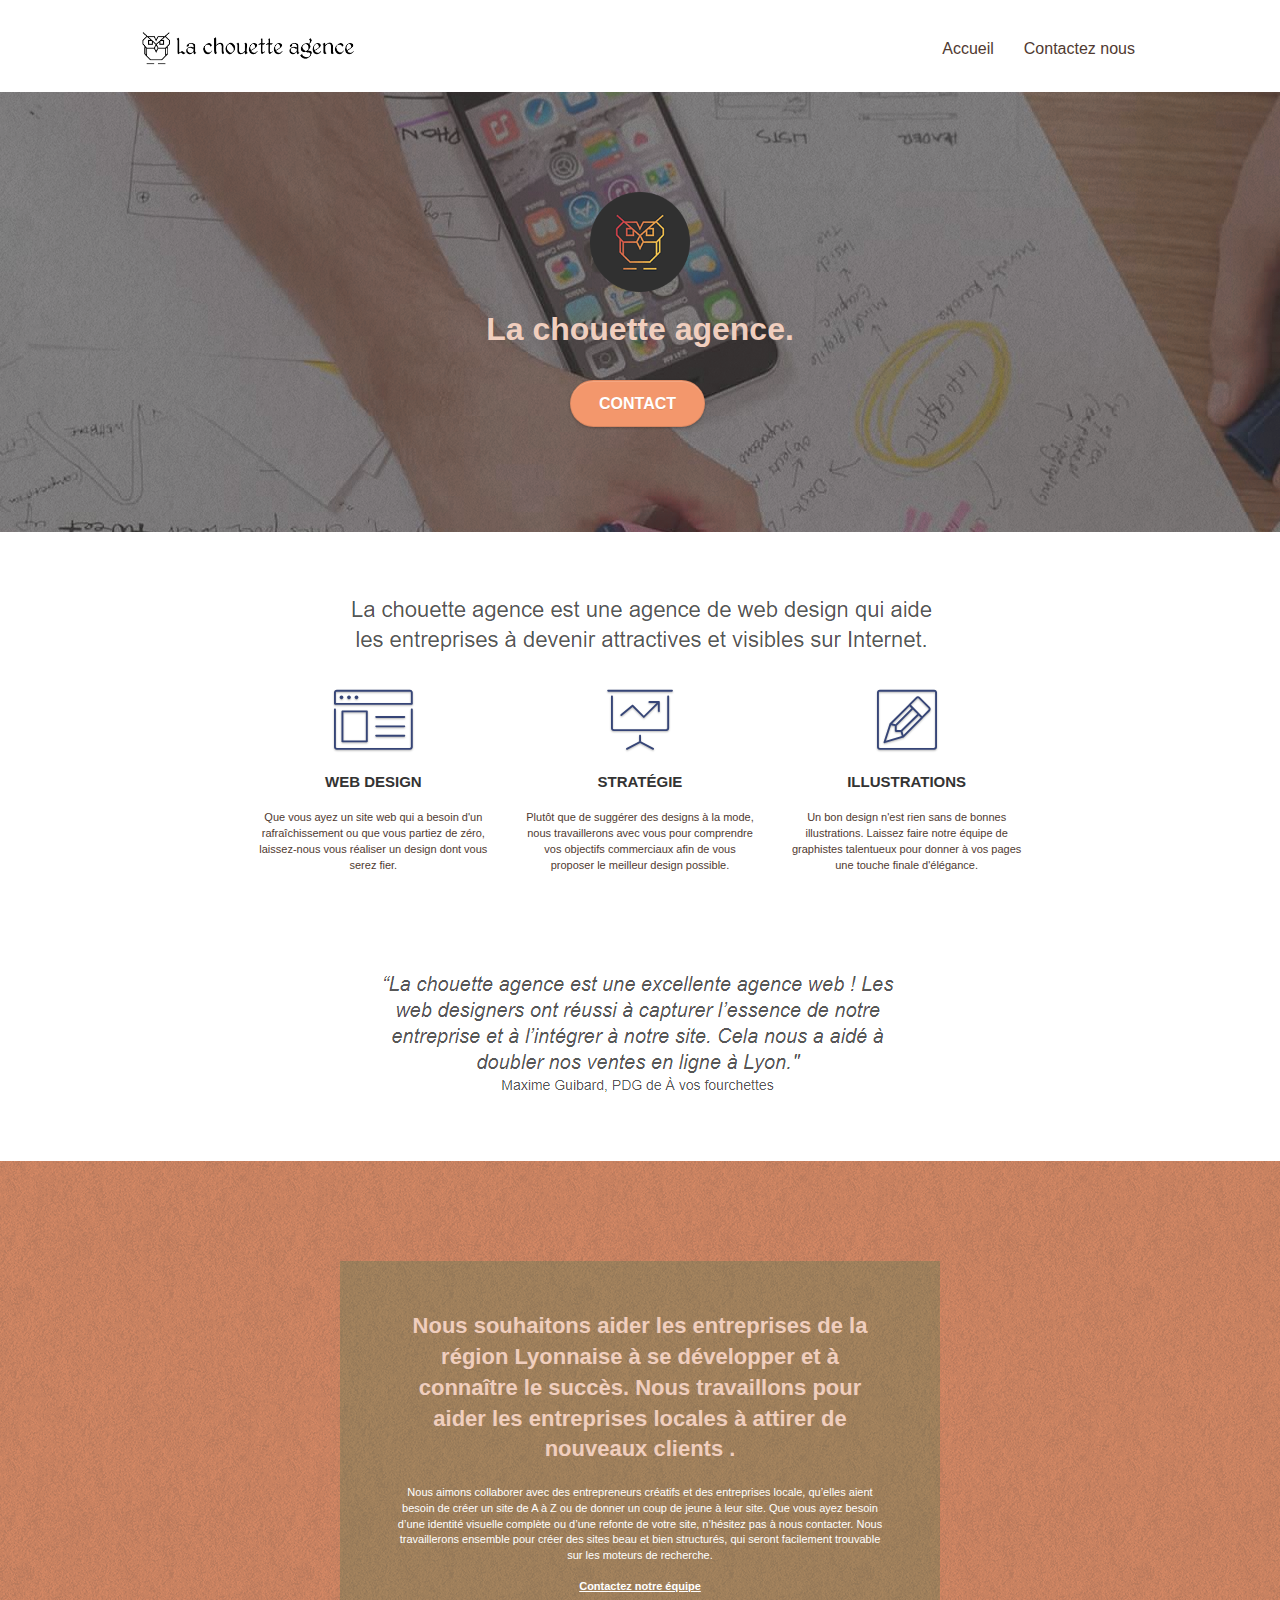
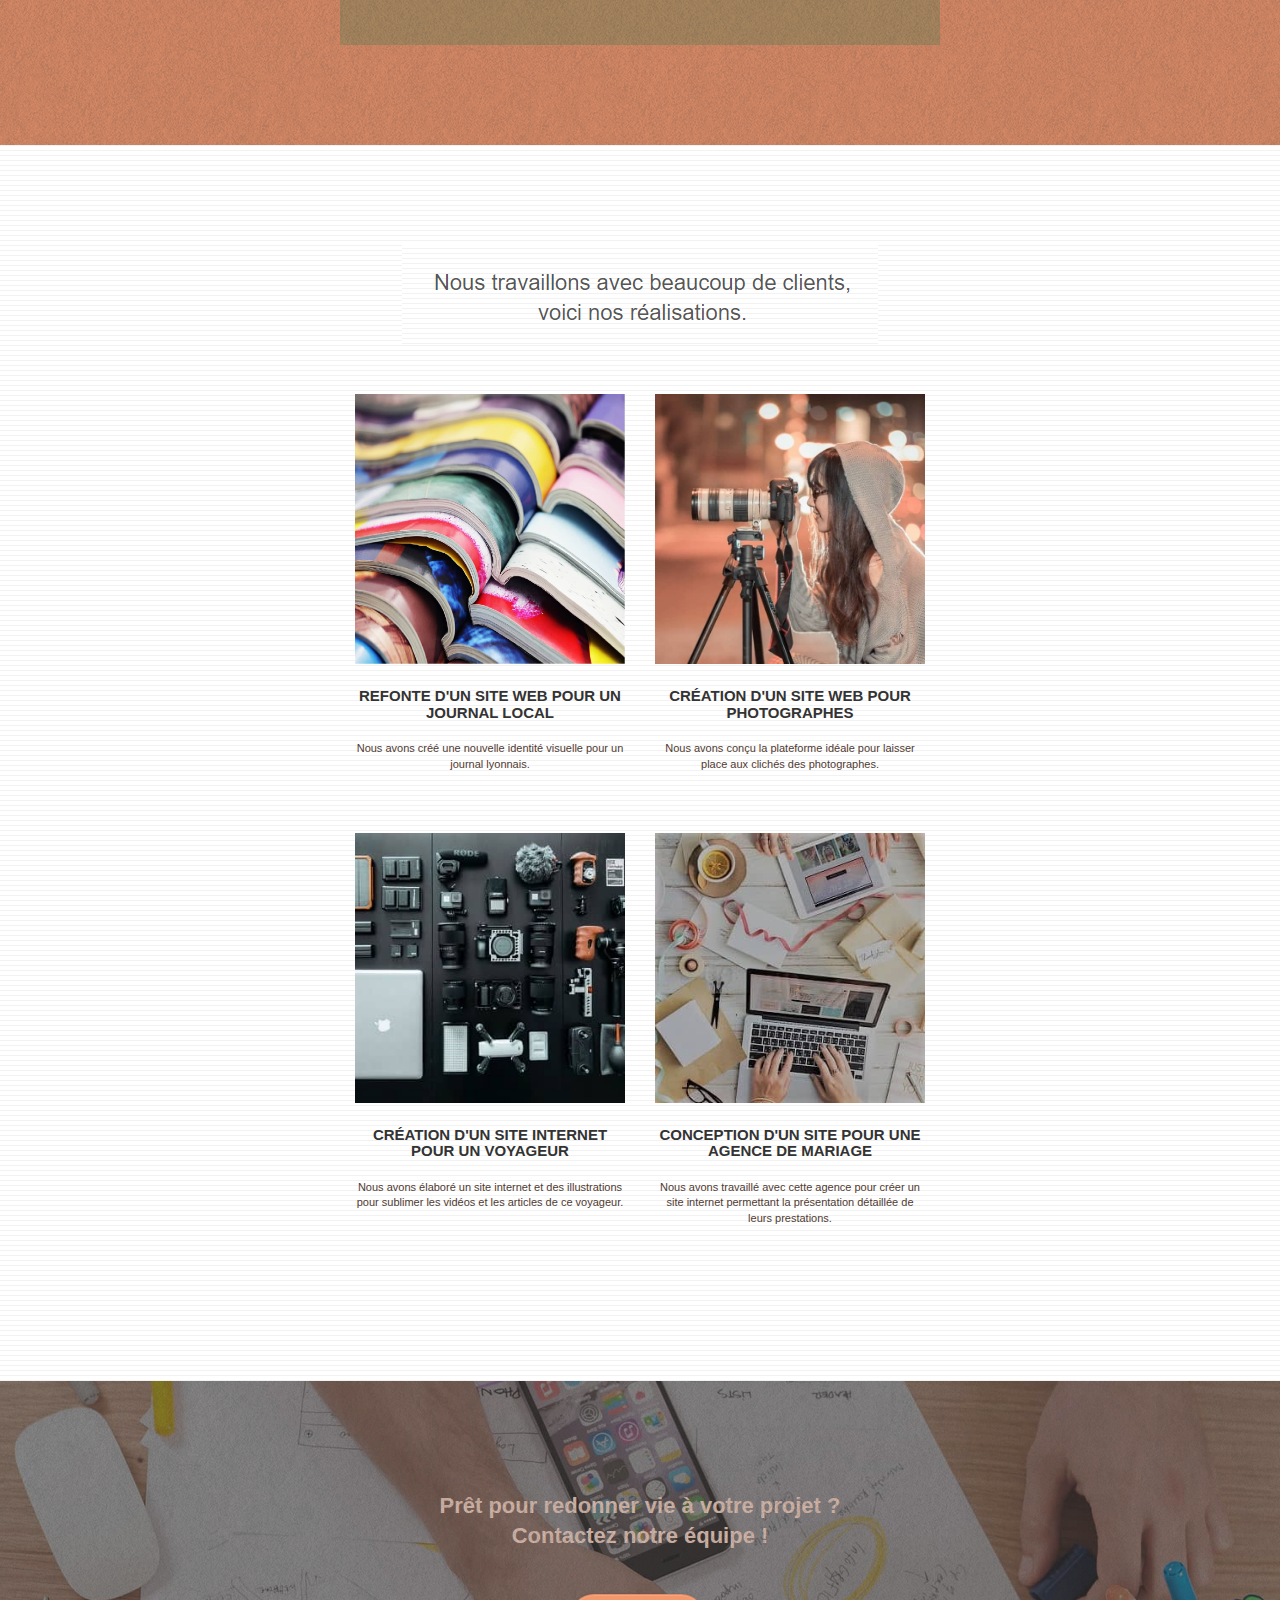
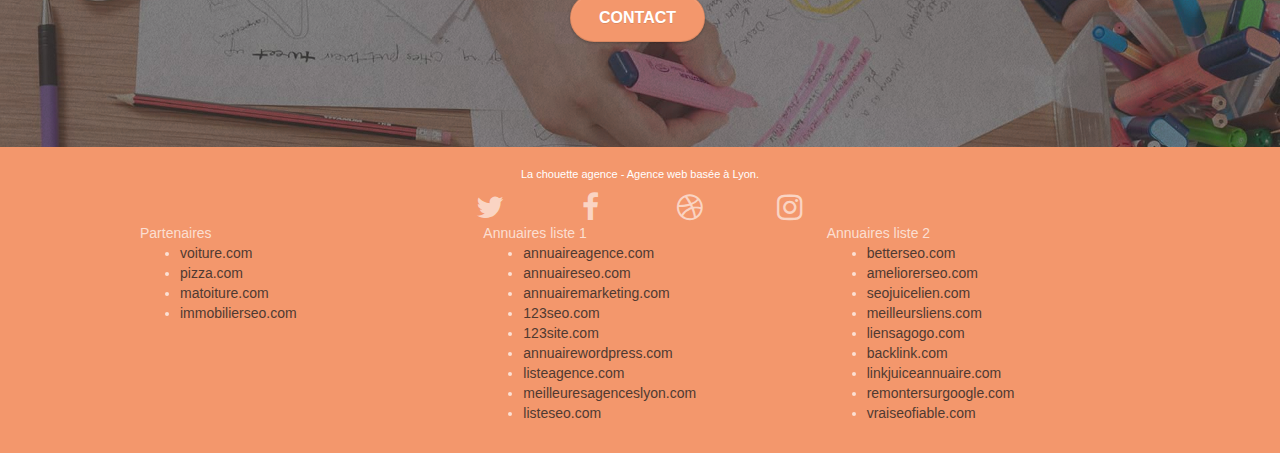
==== commit 4cc54026: "test defer" ====
--- a/index.html
+++ b/index.html
@@ -21,11 +21,11 @@
     <link rel="stylesheet" type="text/css" href="./css/font-awesome.css" />
     <link rel="stylesheet" type="text/css" href="./css/et-line.css" />
 
-    <script src="./js/jquery-2.1.0.js"></script>
-    <script src="./js/bootstrap.js"></script>
-    <script src="./js/blocs.js"></script>
-    <script src="./js/jquery.touchSwipe.js" defer></script>
-    <script src="./js/gmaps.js"></script>
+    <script defer src="./js/jquery-2.1.0.js"></script>
+    <script defer src="./js/bootstrap.js"></script>
+    <script defer src="./js/blocs.js"></script>
+    <script defer src="./js/jquery.touchSwipe.js" defer></script>
+    <script async src="./js/gmaps.js"></script>
 
     <title>Entreprise webdesign Lyon La Chouette Agence</title>
 
--- a/style.css
+++ b/style.css
@@ -851,13 +851,13 @@
   }
 }
 
-@media only screen and (min-device-width: 768px) and (max-device-width: 1024px) and (orientation: landscape) {
+@media only screen and (min-width: 768px) and (max-width: 1024px) and (orientation: landscape) {
   .b-parallax {
     background-attachment: scroll;
   }
 }
 
-@media only screen and (min-device-width: 1024px) and (max-device-width: 1366px) and (-webkit-min-device-pixel-ratio: 1.5) {
+@media only screen and (min-width: 1024px) and (max-width: 1366px) and (-webkit-min-pixel-ratio: 1.5) {
   .b-parallax {
     background-attachment: scroll;
   }
@@ -876,8 +876,8 @@
     position: relative;
   }
   .bloc {
-    padding-left: constant(safe-area-inset-left);
-    padding-right: constant(safe-area-inset-right);
+    padding-left: 15px;
+    padding-right: 15px;
   }
   .bloc-group,
   .bloc-group .bloc {
@@ -887,8 +887,8 @@
   .bloc-fill-screen .fill-bloc-top-edge,
   .bloc-fill-screen .fill-bloc-bottom-edge {
     padding: 0 20px;
-    padding-left: constant(safe-area-inset-left);
-    padding-right: constant(safe-area-inset-right);
+    padding-left: 15px;
+    padding-right: 15px;
   }
 }
 
--- a/css/et-line.css
+++ b/css/et-line.css
@@ -110,7 +110,7 @@
 .et-icon-wallet,
 .et-icon-wine {
   font-family: et-line;
-  speak: none;
+  speak: never;
   font-style: normal;
   font-weight: 400;
   font-variant: normal;
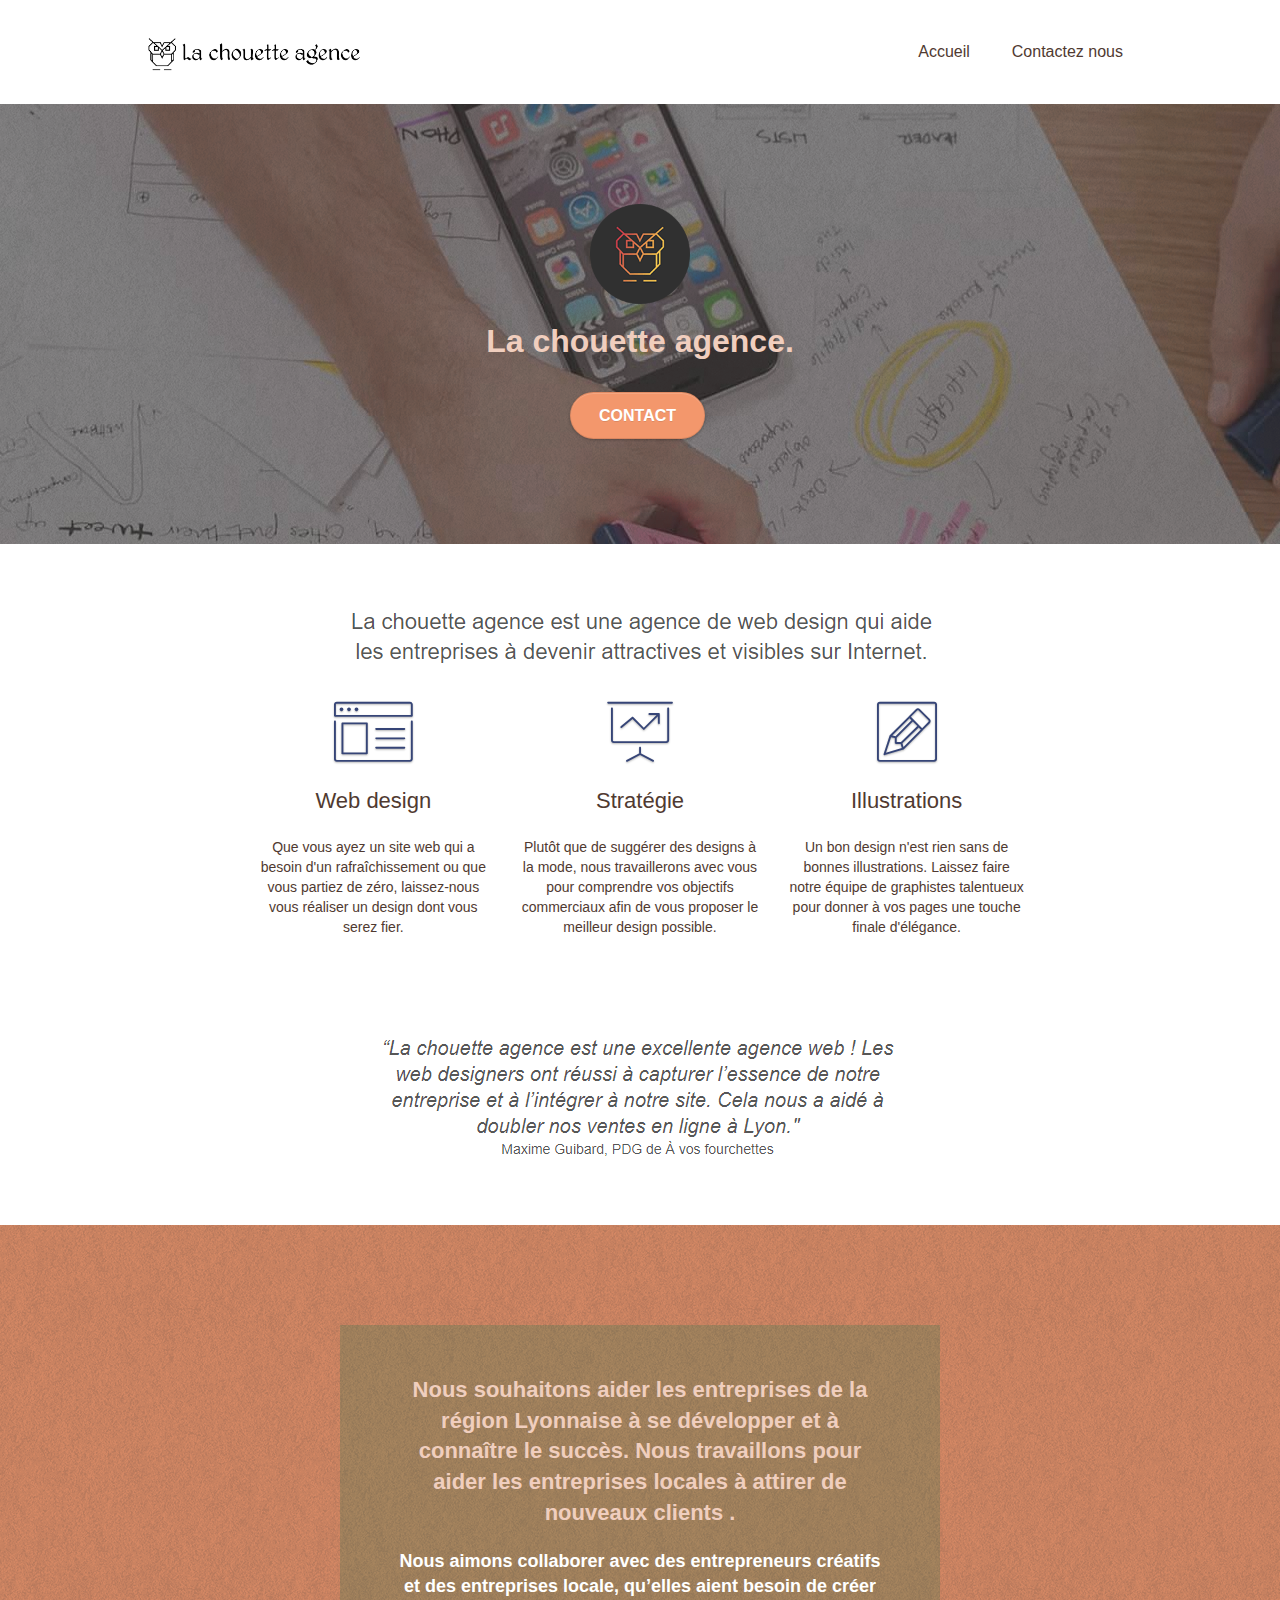
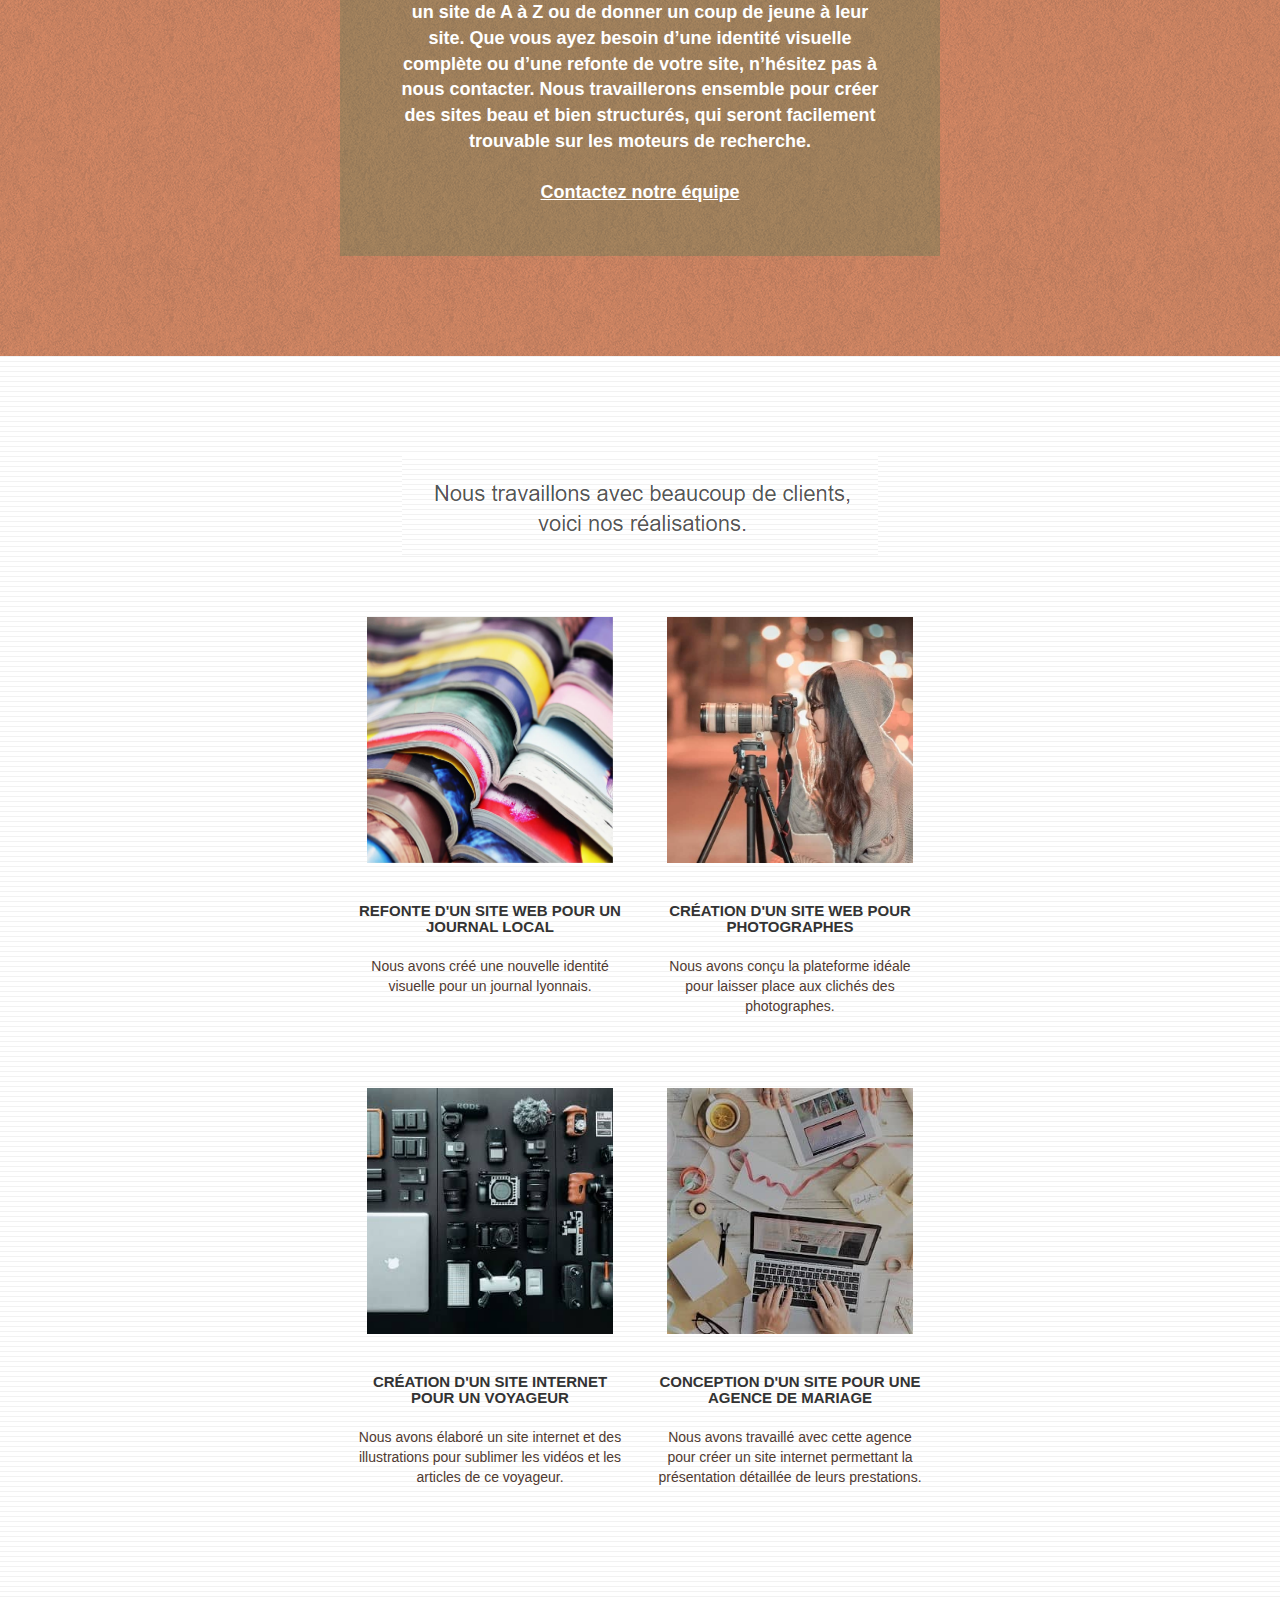
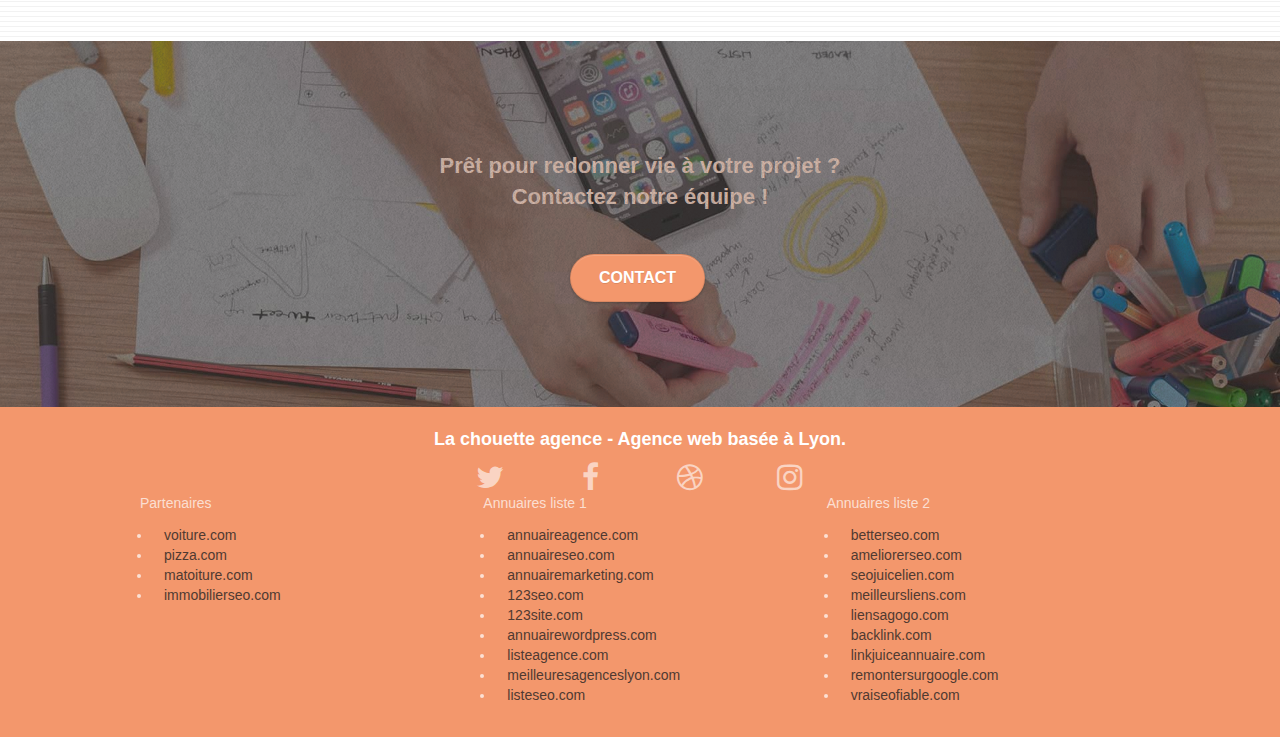
==== commit 1c6443f2: "semantique html, ratio contrast" ====
--- a/index.html
+++ b/index.html
@@ -143,7 +143,7 @@
                   "
                 ></span>
               </div>
-              <h3 class="mg-md text-center">Web design</h3>
+              <h2 class="mg-md text-center">Web design</h2>
               <p class="text-center">
                 Que vous ayez un site web qui a besoin d'un
                 rafraîchissement ou que vous partiez de zéro, laissez-nous vous
@@ -162,7 +162,7 @@
                   "
                 ></span>
               </div>
-              <h3 class="mg-md text-center">Stratégie</h3>
+              <h2 class="mg-md text-center">Stratégie</h2>
               <p class="text-center">
                 Plutôt que de suggérer des designs à la mode, nous travaillerons
                 avec vous pour comprendre vos objectifs commerciaux afin de vous
@@ -181,7 +181,7 @@
                   "
                 ></span>
               </div>
-              <h3 class="mg-md text-center">Illustrations</h3>
+              <h2 class="mg-md text-center">Illustrations</h2>
               <p class="text-center">
                 Un bon design n'est rien sans de bonnes illustrations. Laissez
                 faire notre équipe de graphistes talentueux pour donner à vos
--- a/style.css
+++ b/style.css
@@ -679,7 +679,7 @@
 }
 
 p {
-  font-size: 11px;
+  font-size: 14px;
 }
 
 .tight-width-whitespace {
@@ -739,6 +739,8 @@
 
 .white {
   color: #ffffff !important;
+  font-size: 18px;
+  font-weight: bold;
 }
 
 .portfolio-thumb {
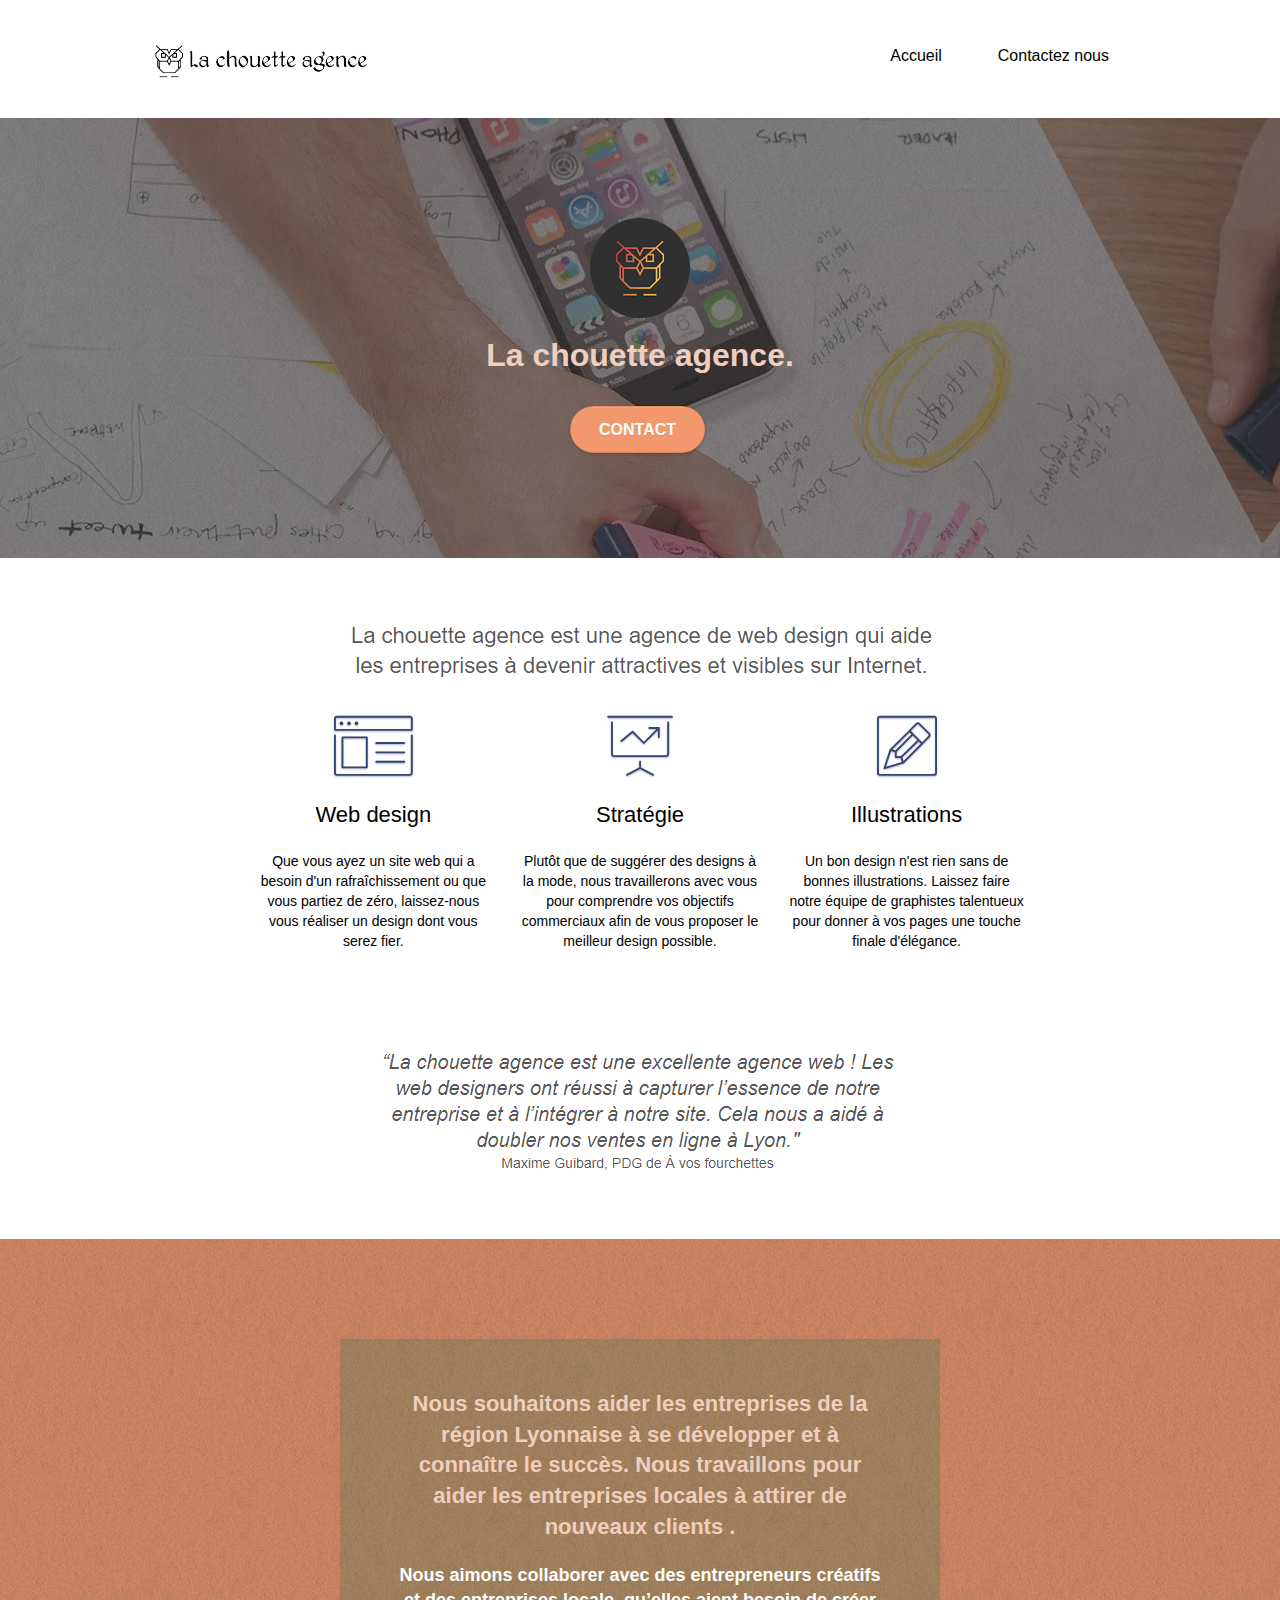
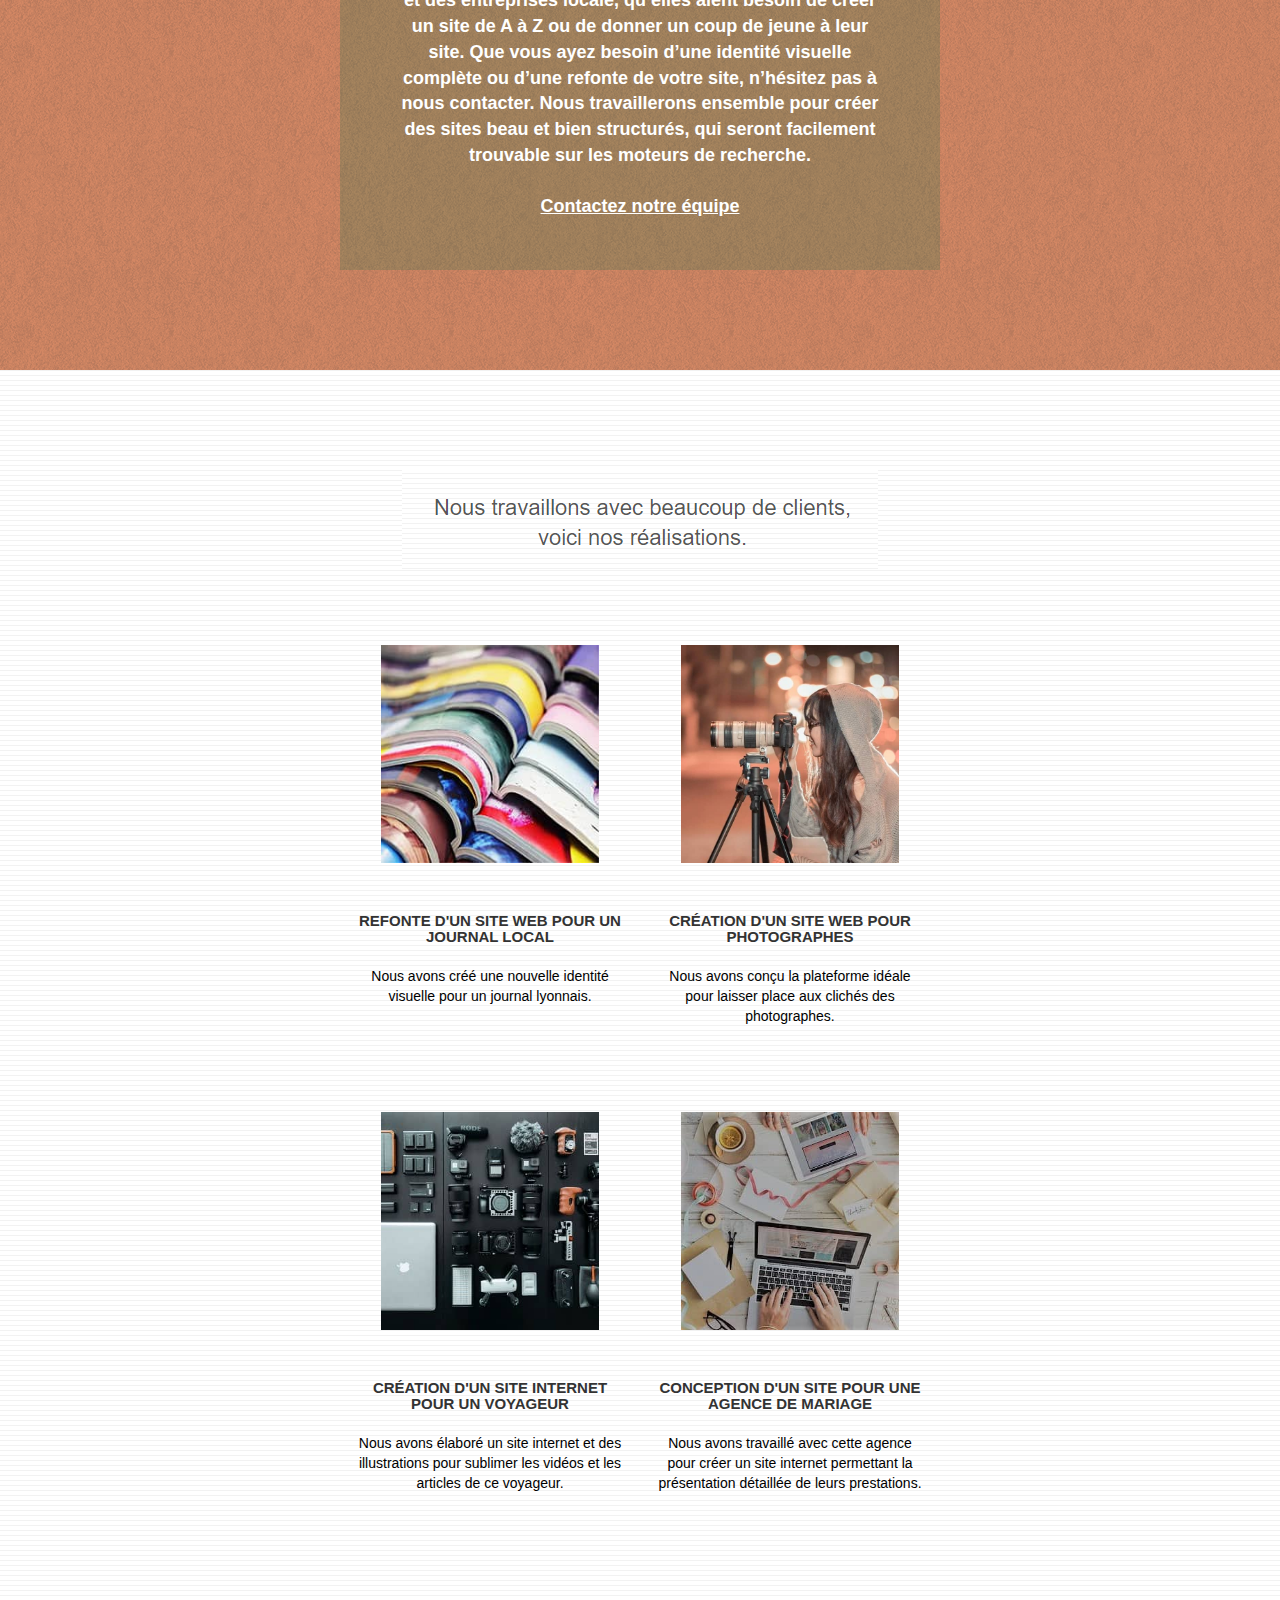
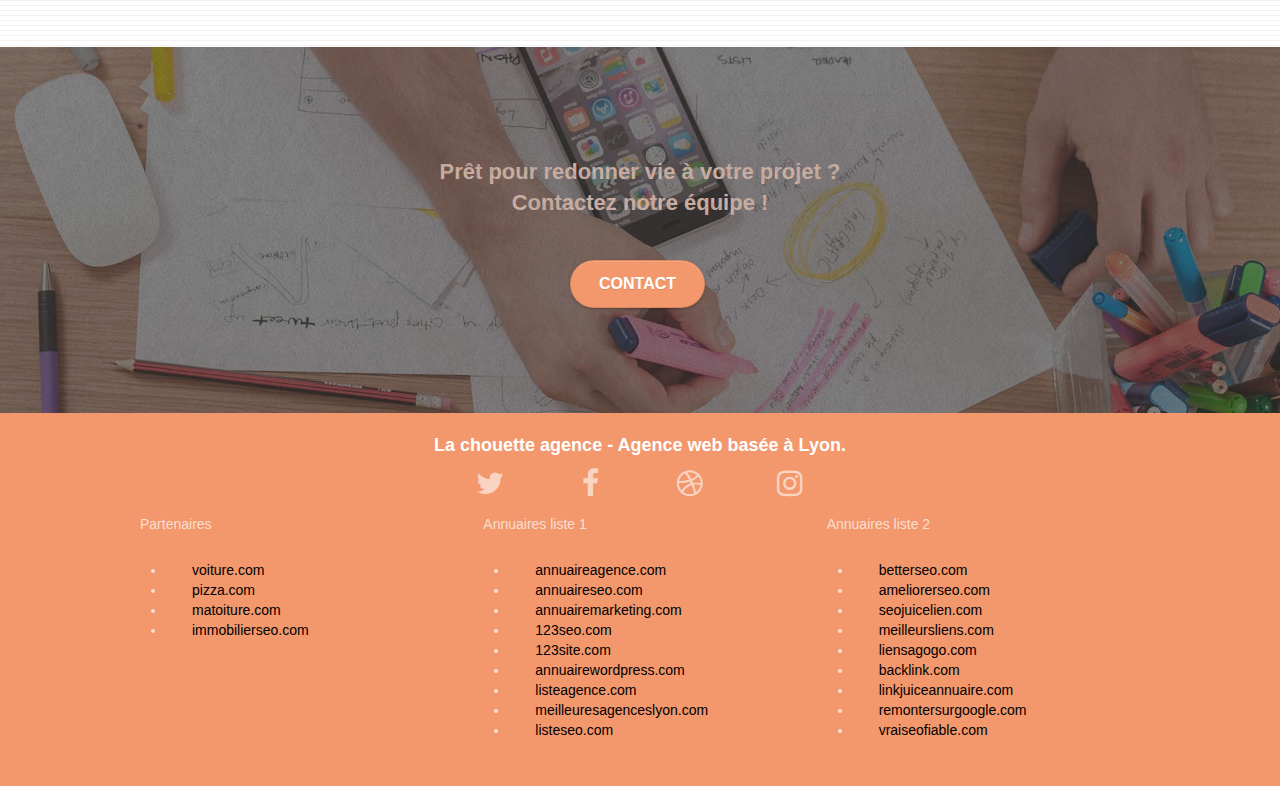
==== commit c2870a2b: "aria" ====
--- a/index.html
+++ b/index.html
@@ -45,6 +45,7 @@
                 ><img
                   src="img/la-chouette-agence.png"
                   alt="logo la chouette agence"
+                  aria-describedby="logo-la-chouette-agence"
                   height="40"
               /></a>
               <button
--- a/style.css
+++ b/style.css
@@ -334,7 +334,7 @@
 
 .nav > li a:hover,
 .nav > li a:focus {
-  background: #f3976c;
+  background: #F3976C;
 }
 
 .navbar-toggle {
@@ -653,7 +653,7 @@
 a {
   font-family: "helvetica";
   font-weight: 400;
-  color: #503a31 !important;
+  color: black !important;
 }
 
 .container {
@@ -704,6 +704,7 @@
 .social {
   max-width: 400px;
   margin: auto auto auto auto;
+  padding-bottom: 15px;
 }
 
 h2 {
@@ -775,7 +776,7 @@
 }
 
 .bgc-atomic-tangerine {
-  background-color: #f3976c;
+  background-color: #F3976C;
 }
 
 .tc-white {
@@ -784,7 +785,7 @@
 }
 
 .btn-atomic-tangerine {
-  background: #f3976c;
+  background: #F3976C;
   color: #ffffff !important;
 }
 
@@ -802,7 +803,7 @@
 }
 
 .ltc-atomic-tangerine {
-  color: #f3976c !important;
+  color: #F3976C !important;
 }
 
 .ltc-atomic-tangerine:hover {
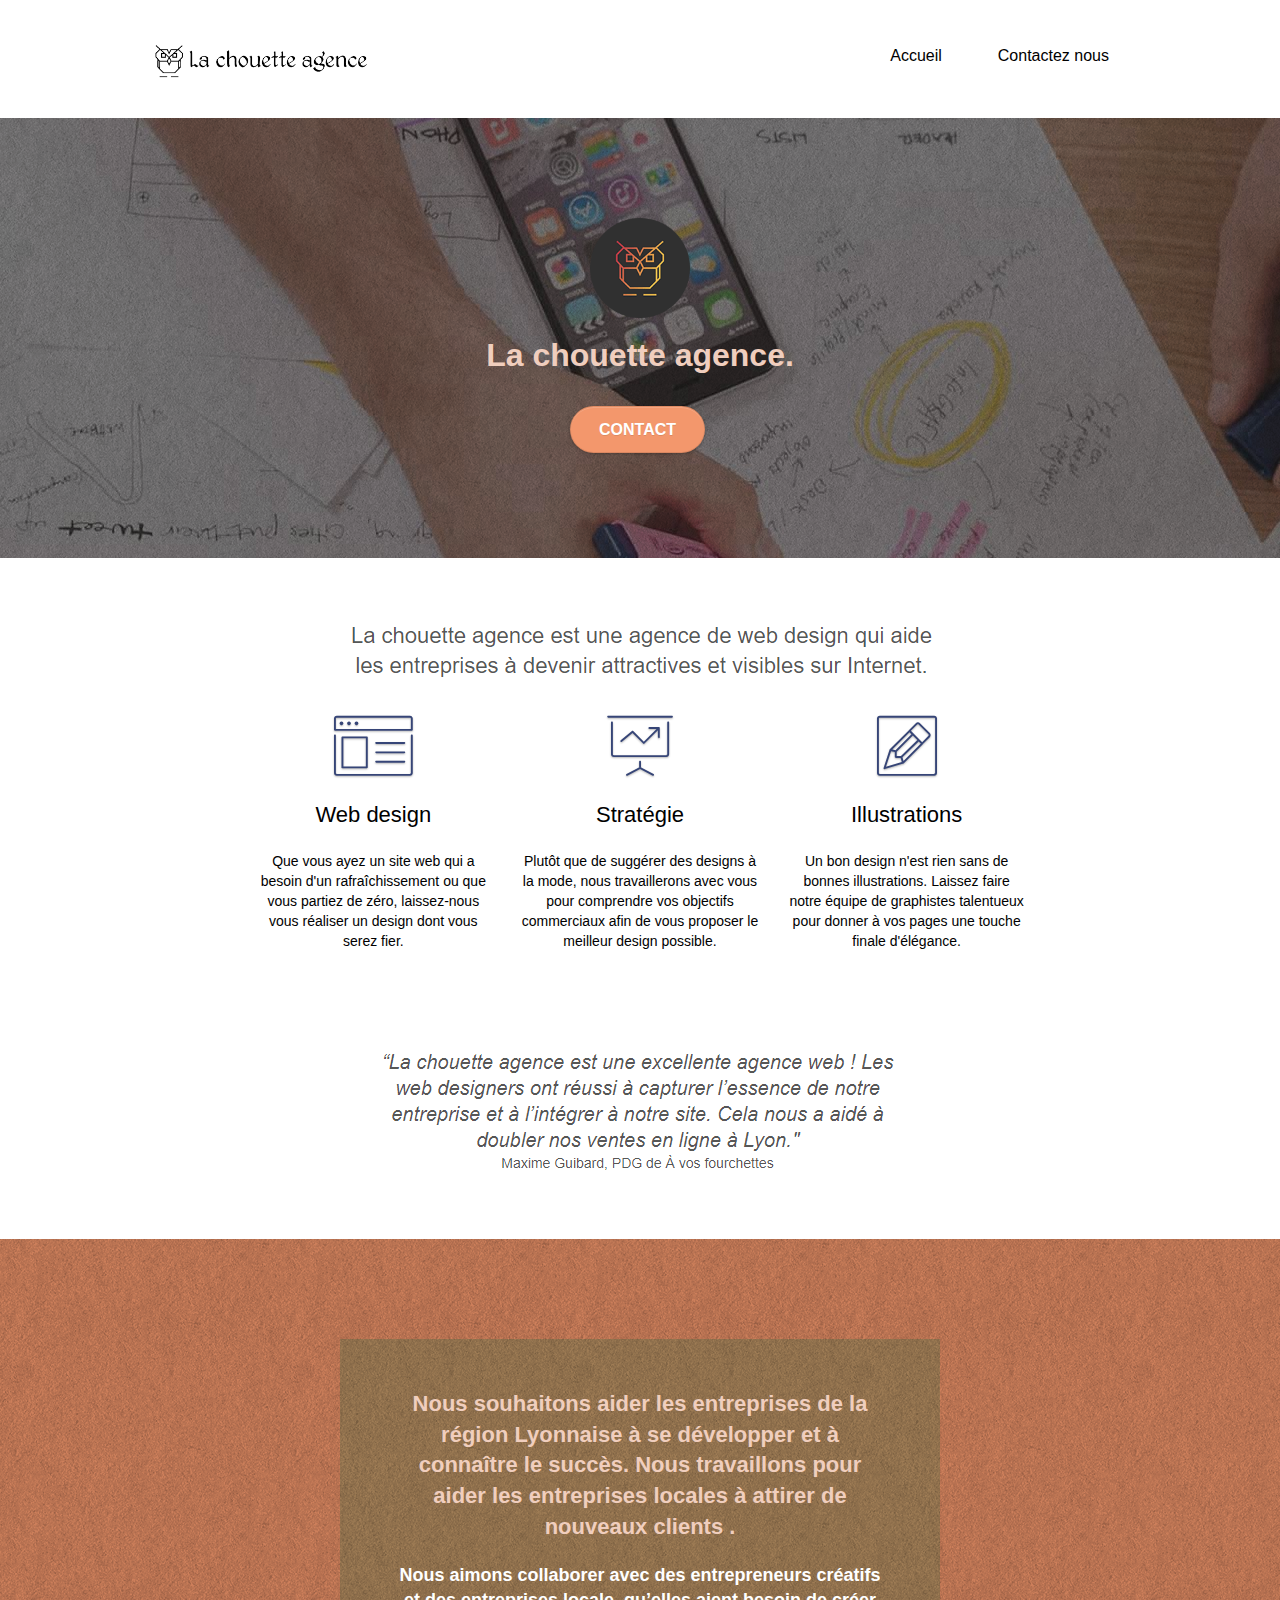
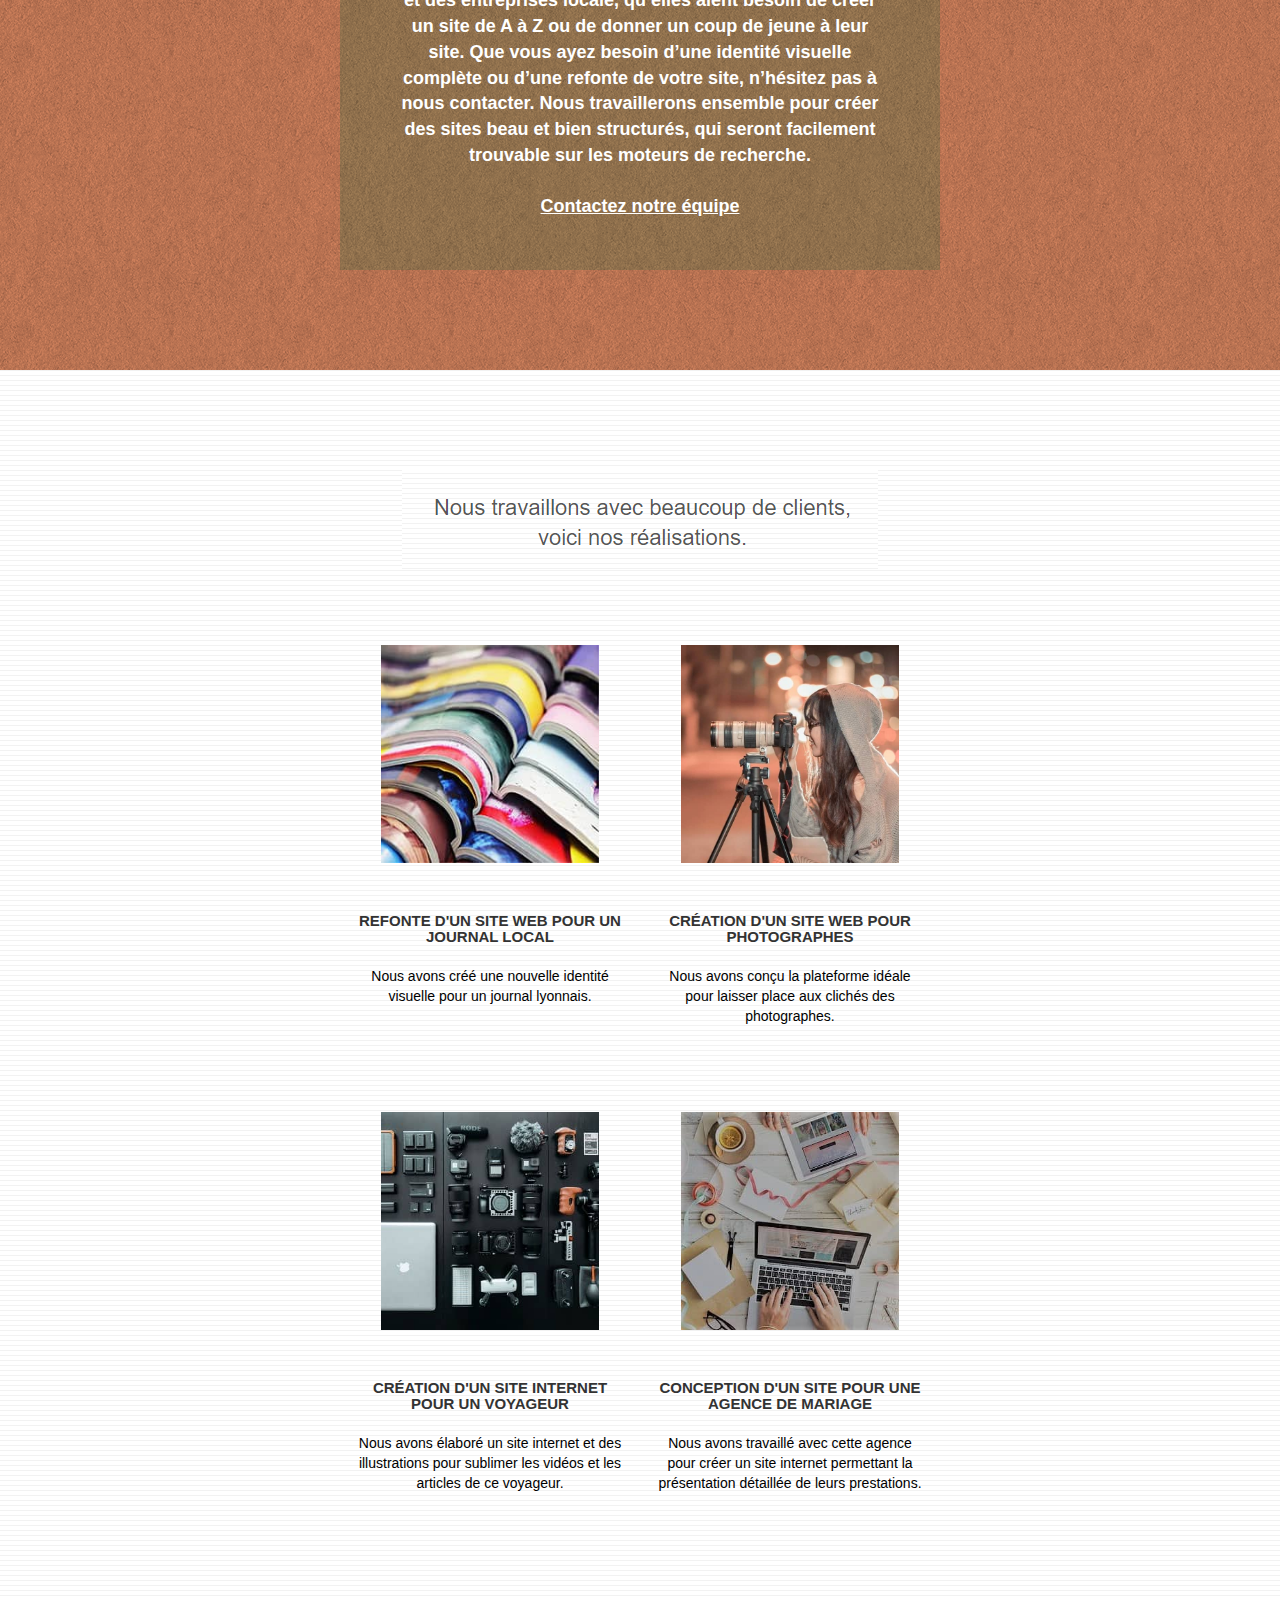
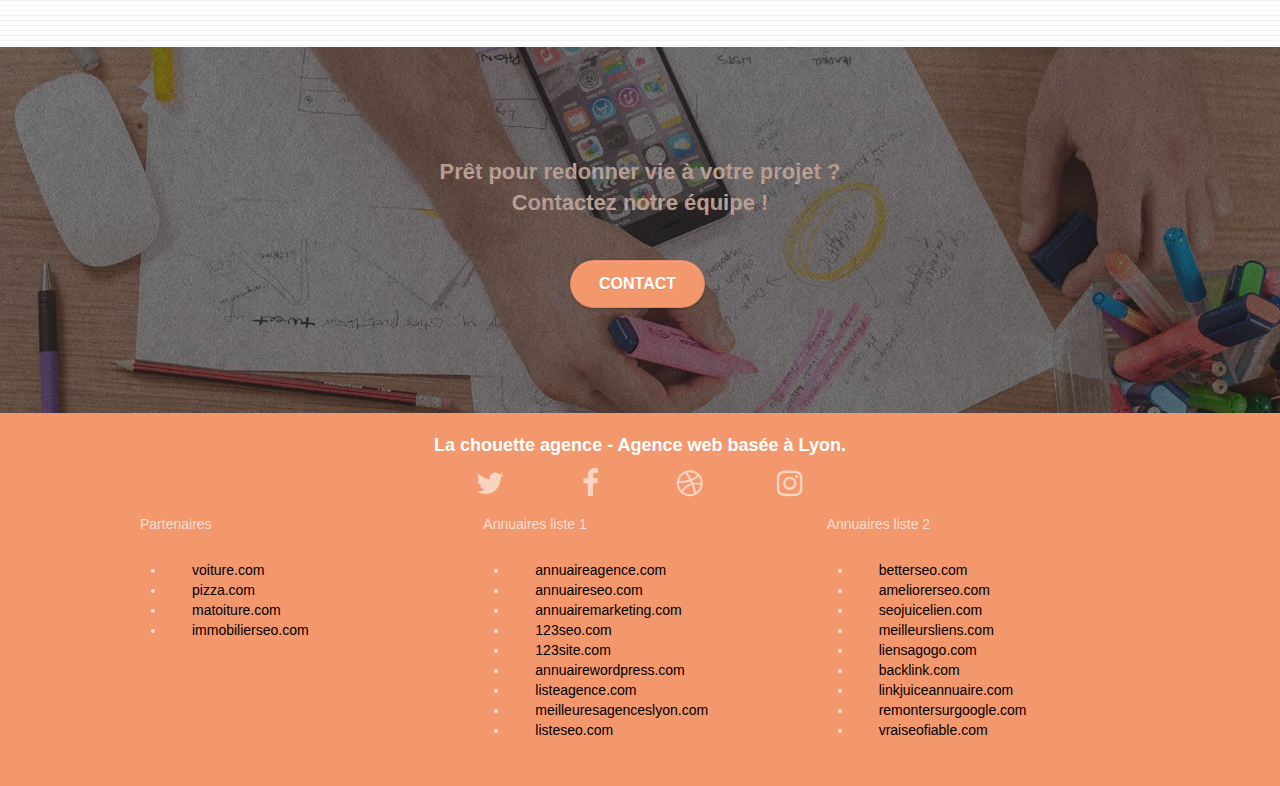
==== commit d5d52299: "format html css et erreur w3C" ====
--- a/index.html
+++ b/index.html
@@ -24,7 +24,7 @@
     <script defer src="./js/jquery-2.1.0.js"></script>
     <script defer src="./js/bootstrap.js"></script>
     <script defer src="./js/blocs.js"></script>
-    <script defer src="./js/jquery.touchSwipe.js" defer></script>
+    <script defer src="./js/jquery.touchSwipe.js"></script>
     <script async src="./js/gmaps.js"></script>
 
     <title>Entreprise webdesign Lyon La Chouette Agence</title>
@@ -45,7 +45,6 @@
                 ><img
                   src="img/la-chouette-agence.png"
                   alt="logo la chouette agence"
-                  aria-describedby="logo-la-chouette-agence"
                   height="40"
               /></a>
               <button
@@ -125,10 +124,7 @@
         <div class="container bloc-md">
           <div class="row">
             <div class="col-sm-12 text-center">
-              <img
-                alt="web design"
-                src="img/title.png"
-              />
+              <img alt="web design" src="img/title.png" />
             </div>
           </div>
           <div class="row voffset-lg med-width-whitespace">
@@ -146,9 +142,9 @@
               </div>
               <h2 class="mg-md text-center">Web design</h2>
               <p class="text-center">
-                Que vous ayez un site web qui a besoin d'un
-                rafraîchissement ou que vous partiez de zéro, laissez-nous vous
-                réaliser un design dont vous serez fier.
+                Que vous ayez un site web qui a besoin d'un rafraîchissement ou
+                que vous partiez de zéro, laissez-nous vous réaliser un design
+                dont vous serez fier.
               </p>
             </div>
             <div class="col-sm-4">
@@ -192,10 +188,7 @@
           </div>
           <div class="row voffset-lg voffset">
             <div class="col-xs-12 col-md-8 col-md-offset-2 text-center">
-              <img
-                alt="Illustrations"
-                src="img/citation.png"
-              />
+              <img alt="Illustrations" src="img/citation.png" />
             </div>
           </div>
         </div>
@@ -250,10 +243,7 @@
         <div class="container bloc-lg">
           <div class="row">
             <div class="col-sm-12 text-center">
-              <img
-                alt="stratégie web"
-                src="img/title2.png"
-              />
+              <img alt="stratégie web" src="img/title2.png" />
             </div>
           </div>
           <div class="row tight-width-whitespace portfolio-row">
--- a/style.css
+++ b/style.css
@@ -334,7 +334,7 @@
 
 .nav > li a:hover,
 .nav > li a:focus {
-  background: #F3976C;
+  background: #f3976c;
 }
 
 .navbar-toggle {
@@ -776,7 +776,7 @@
 }
 
 .bgc-atomic-tangerine {
-  background-color: #F3976C;
+  background-color: #f3976c;
 }
 
 .tc-white {
@@ -785,7 +785,7 @@
 }
 
 .btn-atomic-tangerine {
-  background: #F3976C;
+  background: #f3976c;
   color: #ffffff !important;
 }
 
@@ -803,7 +803,7 @@
 }
 
 .ltc-atomic-tangerine {
-  color: #F3976C !important;
+  color: #f3976c !important;
 }
 
 .ltc-atomic-tangerine:hover {
